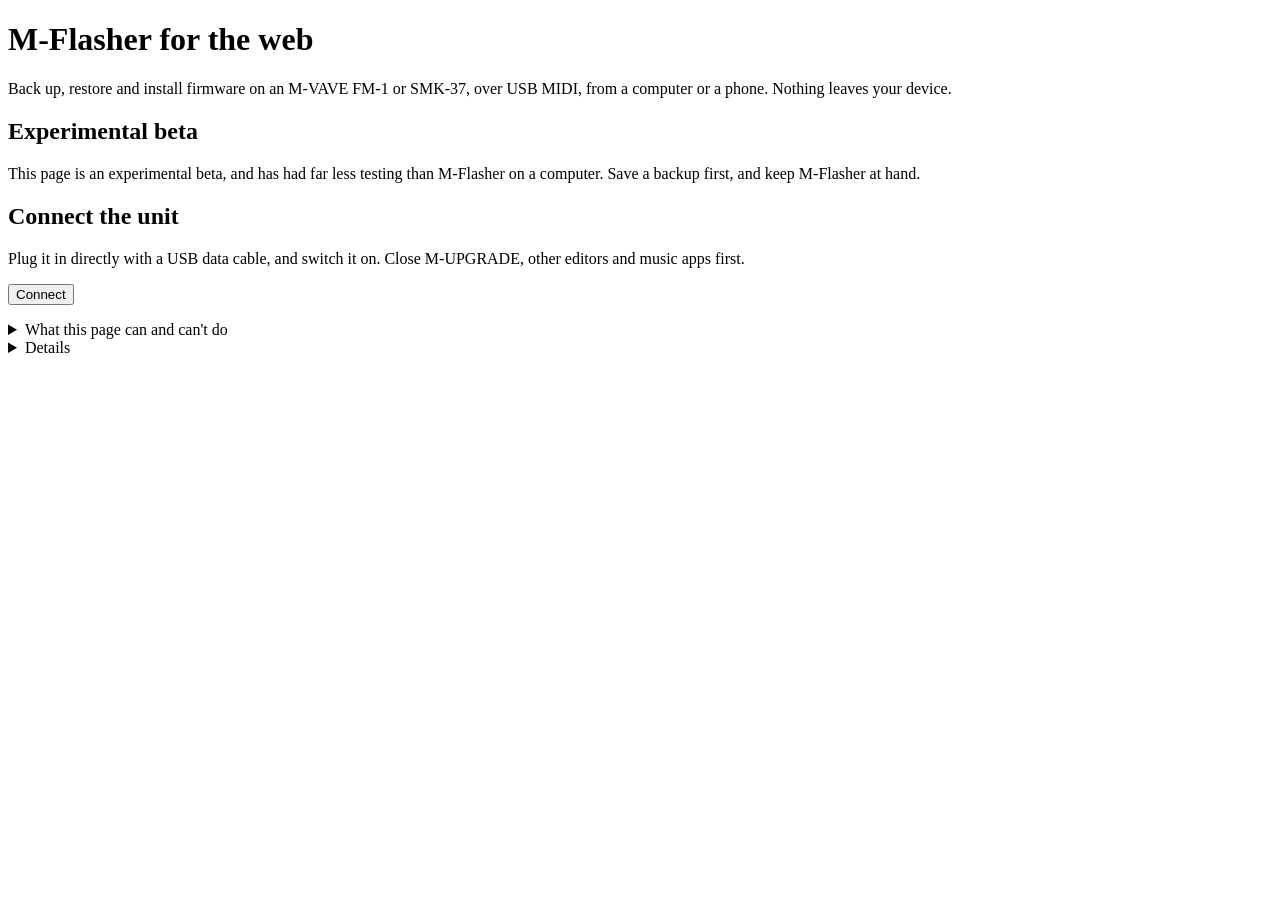
==== web/index.html @ 0cdb08af "Point maintainer and support references to M-Flasher + M-Flasher + is maintained by Wellington Saam." ====
<!doctype html>
<html lang="en">
<head>
<meta charset="utf-8">
<meta name="viewport" content="width=device-width, initial-scale=1">
<title>M-Flasher for the web</title>
<meta name="description" content="Back up, restore and install firmware on an M-VAVE FM-1 or SMK-37 from your browser, over USB MIDI.">
<link rel="icon" href="assets/icon-256.png">
<link rel="stylesheet" href="style.css">
</head>
<body>
<header>
  <h1>M-Flasher <span>for the web</span></h1>
  <p>Back up, restore and install firmware on an M-VAVE FM-1 or SMK-37, over USB MIDI, from a computer or a phone. Nothing leaves your device.</p>
</header>
<main>
  <section id="test-notice">
    <h2>Experimental beta</h2>
    <p>This page is an experimental beta, and has had far less testing than M-Flasher on a computer. Save a backup first, and keep M-Flasher at hand.</p>
  </section>
  <section id="unsupported" hidden>
    <h2>This browser can't reach MIDI devices</h2>
    <p>Use Chrome, Edge, Brave or Firefox on a computer or Android. On iOS, use an app with Web MIDI, such as MIDIWeb. Safari doesn't support it.</p>
  </section>

  <section id="connect">
    <h2>Connect the unit</h2>
    <p id="hint">Plug it in directly with a USB data cable, and switch it on. Close M-UPGRADE, other editors and music apps first.</p>
    <button id="connect-button" type="button">Connect</button>
    <label id="port-row" hidden>Port <select id="port-select"></select></label>
  </section>

  <section id="unit" hidden>
    <h2>This unit</h2>
    <dl id="unit-facts"></dl>
    <ul id="unit-notes"></ul>
  </section>

  <section id="actions" hidden>
    <h2>What to do</h2>
    <div id="action-list"></div>
    <input id="backup-file" type="file" accept=".bin" hidden>
    <input id="firmware-file" type="file" accept=".fwsc" hidden>
  </section>

  <section id="progress" hidden aria-live="polite">
    <h2 id="progress-title"></h2>
    <progress id="progress-bar" max="100" value="0"></progress>
    <p id="progress-text"></p>
    <p id="keep-open"><strong>Keep this tab in front, and don't unplug the unit.</strong></p>
  </section>

  <p id="status" role="status"></p>

  <details>
    <summary>What this page can and can't do</summary>
    <ul>
      <li><strong>On a unit running normal firmware:</strong> it starts a small helper program through the firmware's own update route. That writes a few KiB to the area firmware keeps for updates, then the unit runs the helper from RAM. When you finish, or after 5 minutes without this page asking anything, it goes back to its firmware.</li>
      <li><strong>With m-bootloader:</strong> hold PLAY (SEQ PLAY on the SMK-37) at power-on, choose MIDI MODE, and connect. That works with no firmware at all, and writes nothing until you ask.</li>
      <li><strong>Backups</strong> are the whole flash, byte for byte, in the same format as M-Flasher on a computer, and checked with a CRC the chip computes. Keep them safe.</li>
      <li><strong>Restoring</strong> covers firmware, settings and presets. The bootloader and key area are never written from here, nor the SMK-37's calibration and Bluetooth data.</li>
      <li><strong>You still need M-Flasher + on a computer</strong> for a unit that won't start and has no m-bootloader, for download mode, and to put the stock bootloader back. <a href="https://github.com/wellingtonsaam/m-flasher-plus/releases/latest">Get M-Flasher +</a>.</li>
    </ul>
  </details>

  <details id="log-box">
    <summary>Details</summary>
    <pre id="log"></pre>
  </details>
</main>

<dialog id="confirm">
  <form method="dialog">
    <h2 id="confirm-title"></h2>
    <pre id="confirm-text"></pre>
    <ul id="confirm-warnings"></ul>
    <label id="confirm-check-row"><input id="confirm-check" type="checkbox"> <span id="confirm-check-text"></span></label>
    <menu>
      <button id="confirm-cancel" value="cancel" type="submit">Cancel</button>
      <button id="confirm-ok" value="ok" type="submit" class="danger"></button>
    </menu>
  </form>
</dialog>
<script type="module" src="app.js"></script>
</body>
</html>
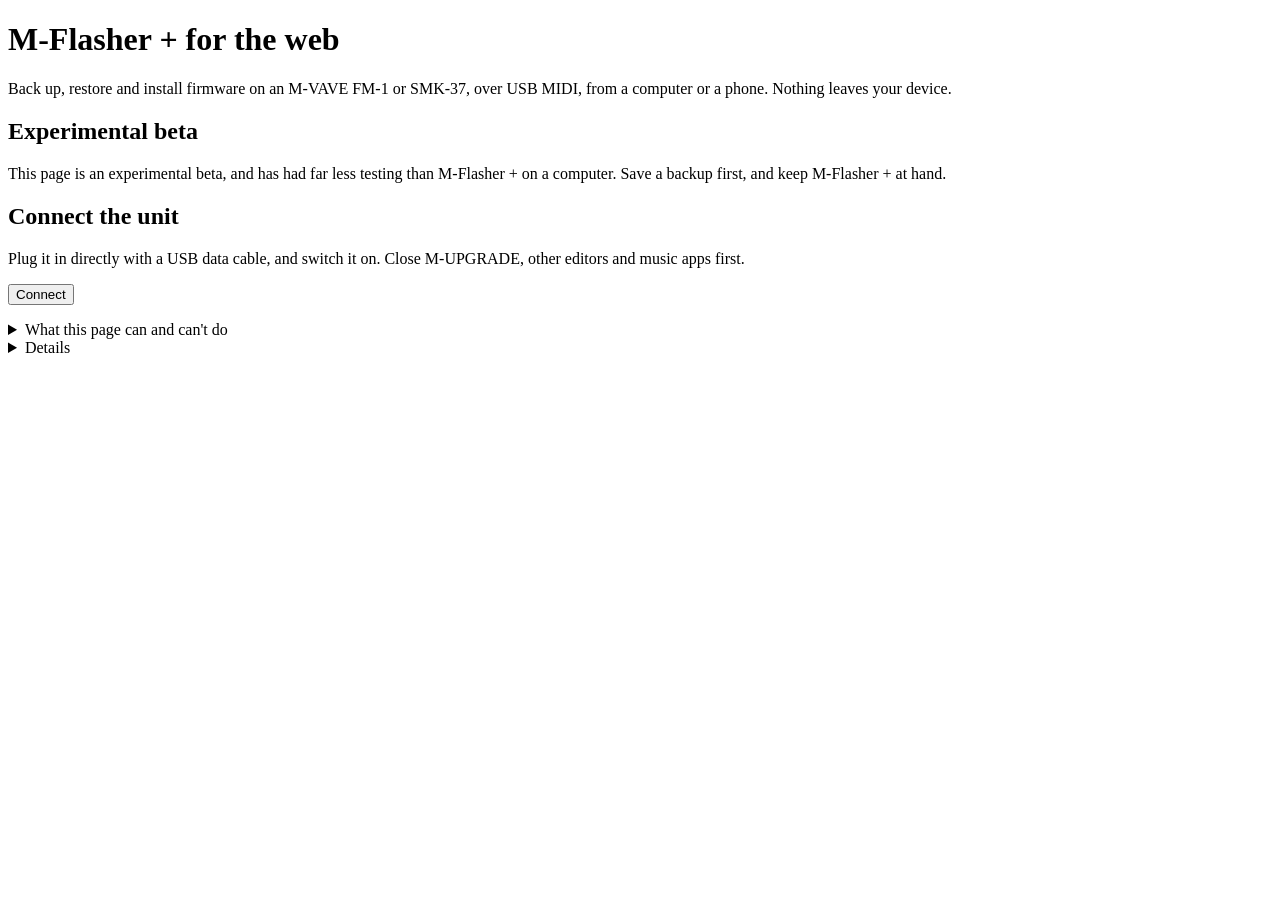
==== commit e58b4385: "Rename everything to M-Flasher + / m-flasher-plus Nothing in this repository is named after M-Flashe" ====
--- a/web/index.html
+++ b/web/index.html
@@ -3,20 +3,20 @@
 <head>
 <meta charset="utf-8">
 <meta name="viewport" content="width=device-width, initial-scale=1">
-<title>M-Flasher for the web</title>
+<title>M-Flasher + for the web</title>
 <meta name="description" content="Back up, restore and install firmware on an M-VAVE FM-1 or SMK-37 from your browser, over USB MIDI.">
 <link rel="icon" href="assets/icon-256.png">
 <link rel="stylesheet" href="style.css">
 </head>
 <body>
 <header>
-  <h1>M-Flasher <span>for the web</span></h1>
+  <h1>M-Flasher + <span>for the web</span></h1>
   <p>Back up, restore and install firmware on an M-VAVE FM-1 or SMK-37, over USB MIDI, from a computer or a phone. Nothing leaves your device.</p>
 </header>
 <main>
   <section id="test-notice">
     <h2>Experimental beta</h2>
-    <p>This page is an experimental beta, and has had far less testing than M-Flasher on a computer. Save a backup first, and keep M-Flasher at hand.</p>
+    <p>This page is an experimental beta, and has had far less testing than M-Flasher + on a computer. Save a backup first, and keep M-Flasher + at hand.</p>
   </section>
   <section id="unsupported" hidden>
     <h2>This browser can't reach MIDI devices</h2>
@@ -57,7 +57,7 @@
     <ul>
       <li><strong>On a unit running normal firmware:</strong> it starts a small helper program through the firmware's own update route. That writes a few KiB to the area firmware keeps for updates, then the unit runs the helper from RAM. When you finish, or after 5 minutes without this page asking anything, it goes back to its firmware.</li>
       <li><strong>With m-bootloader:</strong> hold PLAY (SEQ PLAY on the SMK-37) at power-on, choose MIDI MODE, and connect. That works with no firmware at all, and writes nothing until you ask.</li>
-      <li><strong>Backups</strong> are the whole flash, byte for byte, in the same format as M-Flasher on a computer, and checked with a CRC the chip computes. Keep them safe.</li>
+      <li><strong>Backups</strong> are the whole flash, byte for byte, in the same format as M-Flasher + on a computer, and checked with a CRC the chip computes. Keep them safe.</li>
       <li><strong>Restoring</strong> covers firmware, settings and presets. The bootloader and key area are never written from here, nor the SMK-37's calibration and Bluetooth data.</li>
       <li><strong>You still need M-Flasher + on a computer</strong> for a unit that won't start and has no m-bootloader, for download mode, and to put the stock bootloader back. <a href="https://github.com/wellingtonsaam/m-flasher-plus/releases/latest">Get M-Flasher +</a>.</li>
     </ul>
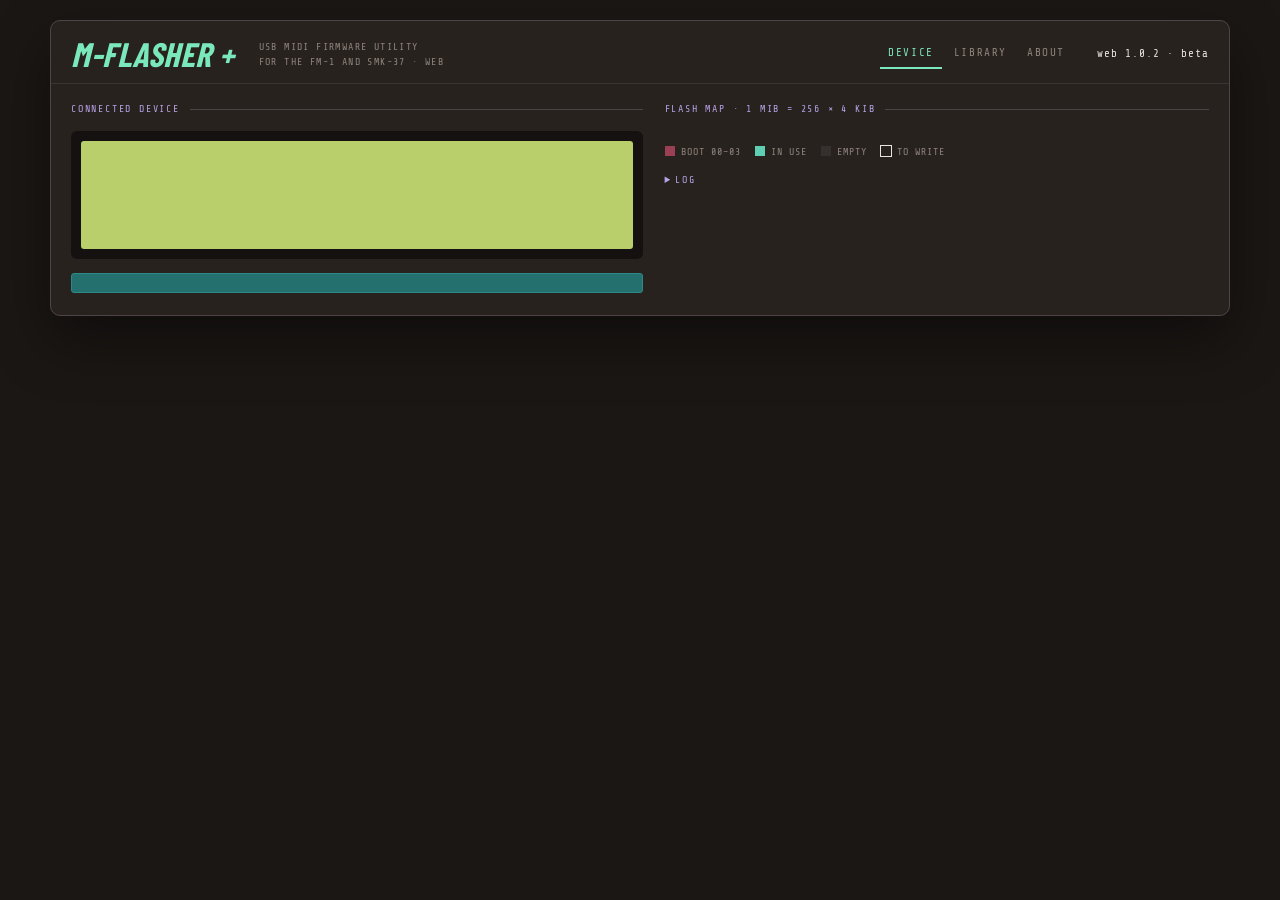
==== commit b3d3c552: "Web: the desktop's look, and a library fetched from each author's GitHub The page now looks like M-F" ====
--- a/web/index.html
+++ b/web/index.html
@@ -2,85 +2,118 @@
 <html lang="en">
 <head>
 <meta charset="utf-8">
-<meta name="viewport" content="width=device-width, initial-scale=1">
+<meta name="viewport" content="width=device-width, initial-scale=1, viewport-fit=cover">
 <title>M-Flasher + for the web</title>
-<meta name="description" content="Back up, restore and install firmware on an M-VAVE FM-1 or SMK-37 from your browser, over USB MIDI.">
+<meta name="description" content="Back up, restore and install firmware on an M-VAVE FM-1 or SMK-37 from your browser, over USB MIDI, with the community firmware library.">
 <link rel="icon" href="assets/icon-256.png">
 <link rel="stylesheet" href="style.css">
 </head>
 <body>
-<header>
-  <h1>M-Flasher + <span>for the web</span></h1>
-  <p>Back up, restore and install firmware on an M-VAVE FM-1 or SMK-37, over USB MIDI, from a computer or a phone. Nothing leaves your device.</p>
-</header>
-<main>
-  <section id="test-notice">
-    <h2>Experimental beta</h2>
-    <p>This page is an experimental beta, and has had far less testing than M-Flasher + on a computer. Save a backup first, and keep M-Flasher + at hand.</p>
-  </section>
-  <section id="unsupported" hidden>
-    <h2>This browser can't reach MIDI devices</h2>
-    <p>Use Chrome, Edge, Brave or Firefox on a computer or Android. On iOS, use an app with Web MIDI, such as MIDIWeb. Safari doesn't support it.</p>
-  </section>
+<div class="wrap">
+  <div class="app" id="app">
+    <div class="head">
+      <div class="brand">M-FLASHER +</div>
+      <small>USB MIDI firmware utility<br>for the FM-1 and SMK-37 · web</small>
+      <nav class="tabs" role="tablist">
+        <button role="tab" id="t-device" data-tab="device" aria-selected="true" aria-controls="tab-device">DEVICE</button>
+        <button role="tab" id="t-library" data-tab="library" aria-selected="false" aria-controls="tab-library">LIBRARY</button>
+        <button role="tab" id="t-about" data-tab="about" aria-selected="false" aria-controls="tab-about">ABOUT</button>
+      </nav>
+      <span class="ver">web 1.0.2 · beta</span>
+    </div>
 
-  <section id="connect">
-    <h2>Connect the unit</h2>
-    <p id="hint">Plug it in directly with a USB data cable, and switch it on. Close M-UPGRADE, other editors and music apps first.</p>
-    <button id="connect-button" type="button">Connect</button>
-    <label id="port-row" hidden>Port <select id="port-select"></select></label>
-  </section>
+    <div class="body">
+      <section id="tab-device" role="tabpanel" aria-labelledby="t-device">
+        <div class="cols">
+          <div class="col">
+            <div class="sec">Connected device</div>
+            <div class="lcdbox"><div class="lcd" id="lcd" aria-live="polite"></div></div>
+            <div class="notice bad" id="unsupported" hidden><div>This browser can't reach MIDI devices. Use Chrome, Edge, Brave or Firefox on a computer or Android. On iOS, an app with Web MIDI, such as MIDIWeb. Safari doesn't support it.</div></div>
+            <div class="notice" id="status" role="status" hidden><div id="status-text"></div></div>
+            <button class="key" id="connect-button" type="button"></button>
+            <label class="tick" id="port-row" hidden>Port <select id="port-select"></select></label>
+            <div class="col" id="action-list"></div>
+            <div class="col" id="info" hidden>
+              <div class="sec">Device info</div>
+              <dl class="rows" id="unit-facts"></dl>
+              <ul class="warnlist" id="unit-notes"></ul>
+            </div>
+          </div>
+          <div class="col">
+            <div class="col mapwrap">
+              <div class="sec">Flash map · 1 MiB = 256 × 4 KiB</div>
+              <div class="map" id="map"></div>
+              <div class="legend"><span><i class="c s-boot"></i>Boot 00–03</span><span><i class="c s-used"></i>In use</span><span><i class="c s-empty"></i>Empty</span><span><i class="c s-plan"></i>To write</span></div>
+            </div>
+            <div class="col" id="checks-box" hidden>
+              <div class="sec">Safety check <em id="needs"></em></div>
+              <div class="checks" id="checks"></div>
+            </div>
+            <details class="logbox"><summary>Log</summary><pre id="log"></pre></details>
+          </div>
+        </div>
+      </section>
 
-  <section id="unit" hidden>
-    <h2>This unit</h2>
-    <dl id="unit-facts"></dl>
-    <ul id="unit-notes"></ul>
-  </section>
+      <section id="tab-library" role="tabpanel" aria-labelledby="t-library" hidden>
+        <div class="col">
+          <div class="sec">Firmware library</div>
+          <div class="libtools">
+            <input class="search" id="q" type="search" placeholder="Search name, author, kind" aria-label="Search the library">
+            <label class="tick"><input type="checkbox" id="only" checked> This unit only</label>
+            <label class="tick"><input type="checkbox" id="betas" checked> Betas</label>
+            <span class="count" id="count"></span>
+          </div>
+          <div class="hidden-note" id="hidden-note" hidden></div>
+          <div class="list" id="list"><div class="empty">Loading the firmware list…</div></div>
+          <p class="note">INSTALL fetches the firmware from its author's GitHub, checks its SHA-256 against the list, and opens its review: nothing is written before WRITE. Nothing is kept: the next INSTALL fetches it again. <span id="attribution"></span></p>
+        </div>
+      </section>
 
-  <section id="actions" hidden>
-    <h2>What to do</h2>
-    <div id="action-list"></div>
-    <input id="backup-file" type="file" accept=".bin" hidden>
-    <input id="firmware-file" type="file" accept=".fwsc" hidden>
-  </section>
+      <section id="tab-about" role="tabpanel" aria-labelledby="t-about" hidden>
+        <div class="about">
+          <h3>M-Flasher + for the web</h3>
+          <p>Back up, restore and install firmware on an M-VAVE FM-1 or SMK-37 from a browser, over USB MIDI, with the community firmware library. An experimental beta: it has had far less testing than M-Flasher + on a computer. Save a backup first.</p>
+          <p><b>How it reaches the unit.</b> A browser can't use the chip's download mode, so this page works through MIDI: with m-bootloader, hold PLAY (SEQ PLAY on the SMK-37) at power-on and choose MIDI MODE; with normal firmware running, START THE TOOLS sends a small helper through the firmware's own update route, which runs from RAM and goes back to the firmware afterwards. The boot area, the key area, and the SMK-37's calibration and Bluetooth data are never written from here.</p>
+          <p><b>Where the firmware comes from.</b> The list of firmwares is The Firmware Hub's, used as an index. Each package is fetched from its author's GitHub: files in a repository directly, release files through this site, because GitHub doesn't let a page read them. Either way the SHA-256 the list gives is checked before anything is written.</p>
+          <p><b>What stays with you.</b> Backups go to your downloads. Nothing about you or your unit is sent anywhere.</p>
+          <p>You still need <a href="https://github.com/wellingtonsaam/m-flasher-plus/releases/latest" target="_blank" rel="noopener">M-Flasher + on a computer</a> for a unit that won't start and has no m-bootloader, and to put the stock bootloader back.</p>
+          <p>M-Flasher + is maintained by Wellington Saam: questions and bug reports go to <a href="https://github.com/wellingtonsaam/m-flasher-plus/issues" target="_blank" rel="noopener">its issues</a>. Based on <a href="https://github.com/jvitkauskas/m-flasher" target="_blank" rel="noopener">M-Flasher</a> by Julius Vitkauskas (MIT), who does not support this version. Bootloader and helper: <a href="https://github.com/jvitkauskas/m-bootloader" target="_blank" rel="noopener">m-bootloader</a> (MIT). Each firmware belongs to its author, under its own license.</p>
+          <p class="note">Unofficial: not affiliated with M-VAVE or JieLi. Every write is checked by the unit before anything is erased, but use it at your own risk.</p>
+        </div>
+      </section>
+    </div>
+  </div>
+</div>
 
-  <section id="progress" hidden aria-live="polite">
-    <h2 id="progress-title"></h2>
-    <progress id="progress-bar" max="100" value="0"></progress>
-    <p id="progress-text"></p>
-    <p id="keep-open"><strong>Keep this tab in front, and don't unplug the unit.</strong></p>
-  </section>
-
-  <p id="status" role="status"></p>
-
-  <details>
-    <summary>What this page can and can't do</summary>
-    <ul>
-      <li><strong>On a unit running normal firmware:</strong> it starts a small helper program through the firmware's own update route. That writes a few KiB to the area firmware keeps for updates, then the unit runs the helper from RAM. When you finish, or after 5 minutes without this page asking anything, it goes back to its firmware.</li>
-      <li><strong>With m-bootloader:</strong> hold PLAY (SEQ PLAY on the SMK-37) at power-on, choose MIDI MODE, and connect. That works with no firmware at all, and writes nothing until you ask.</li>
-      <li><strong>Backups</strong> are the whole flash, byte for byte, in the same format as M-Flasher + on a computer, and checked with a CRC the chip computes. Keep them safe.</li>
-      <li><strong>Restoring</strong> covers firmware, settings and presets. The bootloader and key area are never written from here, nor the SMK-37's calibration and Bluetooth data.</li>
-      <li><strong>You still need M-Flasher + on a computer</strong> for a unit that won't start and has no m-bootloader, for download mode, and to put the stock bootloader back. <a href="https://github.com/wellingtonsaam/m-flasher-plus/releases/latest">Get M-Flasher +</a>.</li>
-    </ul>
-  </details>
-
-  <details id="log-box">
-    <summary>Details</summary>
-    <pre id="log"></pre>
-  </details>
-</main>
-
-<dialog id="confirm">
+<dialog id="confirm" class="dlg">
   <form method="dialog">
-    <h2 id="confirm-title"></h2>
-    <pre id="confirm-text"></pre>
-    <ul id="confirm-warnings"></ul>
-    <label id="confirm-check-row"><input id="confirm-check" type="checkbox"> <span id="confirm-check-text"></span></label>
-    <menu>
-      <button id="confirm-cancel" value="cancel" type="submit">Cancel</button>
-      <button id="confirm-ok" value="ok" type="submit" class="danger"></button>
-    </menu>
+    <h3 id="confirm-title"></h3>
+    <p id="confirm-text"></p>
+    <ul class="warnlist" id="confirm-warnings"></ul>
+    <label class="tick" id="confirm-check-row"><input id="confirm-check" type="checkbox"> <span id="confirm-check-text"></span></label>
+    <div class="btns">
+      <button class="key small dark" id="confirm-cancel" value="cancel" type="submit">Cancel</button>
+      <button class="key small" id="confirm-ok" value="ok" type="submit"></button>
+    </div>
   </form>
 </dialog>
+
+<dialog id="fallback" class="dlg">
+  <form method="dialog">
+    <h3 id="fallback-title"></h3>
+    <p id="fallback-why"></p>
+    <p>Get it yourself from its author's GitHub, then choose the file here. Its SHA-256 is checked against the list before anything is written.</p>
+    <p class="lcdline" id="fallback-sha"></p>
+    <div class="btns">
+      <button class="key small dark" value="cancel" type="submit">Cancel</button>
+      <a class="key small dark" id="fallback-link" target="_blank" rel="noopener">1 · Open the author's release</a>
+      <button class="key small" value="choose" type="submit">2 · Choose the downloaded file</button>
+    </div>
+  </form>
+</dialog>
+
+<input id="backup-file" type="file" accept=".bin" hidden>
+<input id="firmware-file" type="file" accept=".fwsc" hidden>
 <script type="module" src="app.js"></script>
 </body>
 </html>
--- a/web/style.css
+++ b/web/style.css
@@ -0,0 +1,142 @@
+/* SPDX-License-Identifier: MIT */
+/* The look of M-Flasher + on the desktop: one dark window, the unit's LCD, teal keys, the flash map. */
+@font-face { font-family: "Barlow Condensed"; font-weight: 600; src: url("fonts/BarlowCondensed-SemiBold.ttf") format("truetype"); font-display: swap; }
+@font-face { font-family: "Barlow Condensed"; font-weight: 700; src: url("fonts/BarlowCondensed-Bold.ttf") format("truetype"); font-display: swap; }
+@font-face { font-family: "Share Tech Mono"; font-weight: 400; src: url("fonts/ShareTechMono-Regular.ttf") format("truetype"); font-display: swap; }
+:root {
+  color-scheme: dark;
+  --bg: #1b1715; --win: #28221f; --panel: #221d1a; --panel2: #2e2724; --line: #3c3433; --line2: #4e4448;
+  --ink: #e9e4dc; --dim: #8d837b; --lav: #b6a2e6; --mint: #7be8bb;
+  --key: #23706f; --keyline: #2f8888; --keyink: #d6efe8; --key2: #1f3c3a;
+  --lcd: #b9cf6b; --lcdink: #1d2611; --warn: #e8b04a; --bad: #ef7a66;
+  --boot: #9b3f55; --fw: #5fcfb4; --empty: #35302d;
+  --display: "Barlow Condensed", "Arial Narrow", sans-serif;
+  --mono: "Share Tech Mono", ui-monospace, "SF Mono", Menlo, monospace;
+}
+* { box-sizing: border-box; }
+[hidden] { display: none !important; }
+body { background: var(--bg); color: var(--ink); font-family: var(--mono); font-size: 13px; line-height: 1.45; margin: 0;
+  padding: 20px max(16px, env(safe-area-inset-right, 0px)) 40px max(16px, env(safe-area-inset-left, 0px)); }
+button, select, input { font: inherit; color: inherit; }
+button { cursor: pointer; }
+button:focus-visible, input:focus-visible, select:focus-visible, a:focus-visible, summary:focus-visible { outline: 2px solid var(--mint); outline-offset: 2px; }
+a { color: var(--lav); }
+.wrap { max-width: 1180px; margin: 0 auto; }
+
+/* the window */
+.app { background: var(--win); border: 1px solid var(--line2); border-radius: 10px; overflow: hidden; box-shadow: 0 24px 60px rgba(0,0,0,.45); }
+.head { display: flex; flex-wrap: wrap; align-items: center; gap: 10px 24px; padding: 16px 20px 12px; border-bottom: 1px solid var(--line); }
+.brand { font-family: var(--display); font-style: italic; font-weight: 700; font-size: 34px; color: var(--mint); line-height: 1; letter-spacing: .5px; }
+.brand + small { color: var(--dim); font-size: 10px; letter-spacing: 1.4px; line-height: 1.5; text-transform: uppercase; }
+.tabs { display: flex; gap: 4px; margin-left: auto; flex-wrap: wrap; }
+.tabs button { background: none; border: 0; border-bottom: 2px solid transparent; padding: 6px 8px; color: var(--dim); font-size: 11px; letter-spacing: 1.6px; }
+.tabs button[aria-selected="true"] { color: var(--mint); border-bottom-color: var(--mint); }
+.ver { color: var(--ink); font-size: 11px; letter-spacing: 1px; }
+.body { padding: 18px 20px 22px; }
+.cols { display: grid; grid-template-columns: minmax(0, 1.05fr) minmax(0, 1fr); gap: 22px; }
+.col { display: flex; flex-direction: column; gap: 14px; min-width: 0; }
+#action-list:empty { display: none; }
+.sec { font-size: 10px; letter-spacing: 1.8px; color: var(--lav); text-transform: uppercase; display: flex; align-items: center; gap: 10px; }
+.sec::after { content: ""; flex: 1; height: 1px; background: var(--line2); }
+.sec em { font-style: normal; color: var(--warn); letter-spacing: 1px; }
+
+/* the unit's LCD */
+.lcdbox { background: #141110; border-radius: 6px; padding: 10px; }
+.lcd { background: var(--lcd); color: var(--lcdink); border-radius: 3px; padding: 10px 12px; font-size: 13px; line-height: 1.55; letter-spacing: .6px; text-transform: uppercase; min-height: 108px; overflow-wrap: anywhere; }
+.lcd .big { font-size: 18px; }
+.lcd .rule { border-top: 2px solid var(--lcdink); margin: 4px 0; }
+.lcd .bar { height: 10px; border: 2px solid var(--lcdink); margin-top: 4px; position: relative; }
+.lcd .bar span { position: absolute; inset: 0 auto 0 0; background: var(--lcdink); }
+
+/* keys */
+.key { width: 100%; display: flex; align-items: center; gap: 10px; text-align: left; background: var(--key); border: 1px solid var(--keyline); color: var(--keyink);
+  border-radius: 3px; padding: 9px 12px; font-family: var(--display); font-weight: 600; font-size: 15px; letter-spacing: .8px; text-transform: uppercase; text-decoration: none; }
+.key svg { width: 16px; height: 16px; flex: none; }
+.key .dot { margin-left: auto; width: 6px; height: 6px; border-radius: 50%; background: var(--keyink); opacity: .7; }
+.key:disabled { background: var(--panel2); border-color: var(--line); color: var(--dim); cursor: default; }
+.key.small { width: auto; padding: 6px 12px; font-size: 13px; }
+.key.quiet { background: transparent; border-color: var(--line2); color: var(--ink); }
+.key.dark { background: #171312; border-color: var(--line2); color: var(--ink); }
+.action { display: flex; flex-direction: column; gap: 4px; }
+.note, .action p { font-size: 11.5px; color: var(--dim); margin: 0; }
+.tick { display: inline-flex; gap: 6px; align-items: center; font-size: 11.5px; color: var(--ink); }
+.tick input { accent-color: var(--mint); }
+select { background: #171312; border: 1px solid var(--line2); border-radius: 3px; padding: 4px 6px; }
+
+/* device info */
+.rows { display: grid; grid-template-columns: 120px minmax(0, 1fr); gap: 6px 12px; font-size: 12px; margin: 0; }
+.rows dt { color: var(--dim); font-size: 10px; letter-spacing: 1.6px; text-transform: uppercase; padding-top: 2px; }
+.rows dd { margin: 0; overflow-wrap: anywhere; }
+.warnlist { margin: 0; padding: 0; list-style: none; display: flex; flex-direction: column; gap: 6px; }
+.warnlist:empty { display: none; }
+.warnlist li { color: var(--warn); font-size: 11.5px; display: flex; gap: 8px; }
+.warnlist li::before { content: "!"; font-weight: 700; }
+
+/* flash map */
+.map { display: grid; grid-template-columns: 22px repeat(16, minmax(0, 1fr)); gap: 3px; font-size: 9px; color: var(--dim); }
+.map span { text-align: center; }
+.map .c { aspect-ratio: 1; border-radius: 1px; }
+.c { background: var(--empty); outline: 1px solid transparent; }
+.c.s-boot { background: var(--boot); } .c.s-used { background: var(--fw); } .c.s-empty { background: var(--empty); }
+.c.s-plan { outline-color: var(--ink); }
+.legend { display: flex; flex-wrap: wrap; gap: 6px 14px; font-size: 10px; letter-spacing: 1px; color: var(--dim); text-transform: uppercase; }
+.legend i { display: inline-block; width: 10px; height: 10px; margin-right: 6px; vertical-align: -1px; }
+.legend i.s-plan { background: transparent; }
+
+/* safety check */
+.checks { display: flex; flex-direction: column; gap: 8px; }
+.chk { display: grid; grid-template-columns: 16px minmax(0, 1fr); gap: 8px; font-size: 11.5px; }
+.chk b { font-weight: 400; color: var(--lav); font-size: 10px; letter-spacing: 1.4px; text-transform: uppercase; display: block; }
+.chk .ok { color: var(--mint); } .chk .att { color: var(--warn); }
+.logbox summary { cursor: pointer; font-size: 10px; letter-spacing: 1.8px; color: var(--lav); text-transform: uppercase; }
+#log { max-height: 16rem; margin: 8px 0 0; overflow: auto; color: var(--dim); font: 11px/1.5 var(--mono); white-space: pre-wrap; }
+
+/* notices */
+.notice { border: 1px solid var(--line2); border-radius: 3px; padding: 10px 12px; background: var(--panel2); font-size: 12px; }
+.notice.bad { border-color: var(--bad); color: var(--bad); }
+.notice.good { border-color: var(--keyline); color: var(--mint); }
+
+/* library */
+.libtools { display: flex; flex-wrap: wrap; gap: 10px 14px; align-items: center; }
+.search { flex: 1 1 220px; min-width: 0; background: #171312; border: 1px solid var(--line2); color: var(--ink); border-radius: 3px; padding: 7px 10px; }
+.count { margin-left: auto; color: var(--dim); font-size: 11px; }
+.hidden-note { color: var(--warn); font-size: 10.5px; letter-spacing: 1.2px; text-transform: uppercase; text-align: right; }
+.list { display: flex; flex-direction: column; gap: 6px; }
+.fw { display: grid; grid-template-columns: 22px minmax(0, 1fr) auto; gap: 4px 10px; align-items: center; background: var(--panel); border: 1px solid var(--line); border-radius: 3px; padding: 8px 10px; }
+.fw .star { background: none; border: 0; color: var(--dim); font-size: 15px; padding: 0; line-height: 1; }
+.fw .star[aria-pressed="true"] { color: var(--warn); }
+.fw h4 { margin: 0; font-weight: 400; font-size: 13px; text-transform: uppercase; letter-spacing: .4px; }
+.fw h4 small { color: var(--dim); font-size: 11px; margin-left: 4px; text-transform: none; }
+.fw p { margin: 0; color: var(--dim); font-size: 11px; }
+.fw p .old { color: var(--warn); } .fw p a { color: var(--dim); }
+.fw .acts { display: flex; gap: 6px; align-items: center; }
+.fw .acts .key { width: auto; padding: 5px 12px; font-size: 13px; }
+.fw .prog { width: 86px; height: 6px; background: var(--empty); border-radius: 3px; overflow: hidden; }
+.fw .prog span { display: block; height: 100%; background: var(--mint); width: 0; }
+.empty { color: var(--dim); border: 1px dashed var(--line2); border-radius: 3px; padding: 18px; text-align: center; }
+
+/* about */
+.about { max-width: 70ch; display: flex; flex-direction: column; gap: 10px; font-size: 12.5px; }
+.about h3 { font-family: var(--display); font-weight: 700; font-size: 22px; margin: 0; color: var(--mint); }
+.about p { margin: 0; }
+.about b { font-weight: 400; color: var(--lav); }
+
+/* dialogs */
+.dlg { width: min(640px, calc(100vw - 32px)); background: var(--panel2); color: var(--ink); border: 1px solid var(--line2); border-radius: 4px; padding: 20px 22px; box-shadow: 0 20px 50px rgba(0,0,0,.5); }
+.dlg::backdrop { background: rgba(15,12,11,.72); }
+.dlg form { display: flex; flex-direction: column; gap: 12px; }
+.dlg h3 { margin: 0; font-weight: 400; font-size: 13px; letter-spacing: 1.2px; text-transform: uppercase; color: var(--lav); text-wrap: balance; }
+.dlg p { margin: 0; font-size: 12px; white-space: pre-wrap; }
+.dlg .lcdline { background: var(--lcd); color: var(--lcdink); padding: 6px 10px; border-radius: 2px; font-size: 11px; letter-spacing: .4px; overflow-wrap: anywhere; white-space: normal; }
+.dlg .btns { display: flex; flex-wrap: wrap; gap: 8px; justify-content: flex-end; margin-top: 4px; }
+
+@media (max-width: 760px) {
+  .cols { grid-template-columns: minmax(0, 1fr); }
+  .tabs { margin-left: 0; width: 100%; justify-content: space-between; }
+  .brand { font-size: 26px; }
+  .body { padding: 14px; }
+  .rows { grid-template-columns: 96px minmax(0, 1fr); }
+  .fw { grid-template-columns: 22px minmax(0, 1fr); }
+  .fw .acts { grid-column: 2; }
+}
+@media (prefers-reduced-motion: reduce) { * { transition: none !important; } }
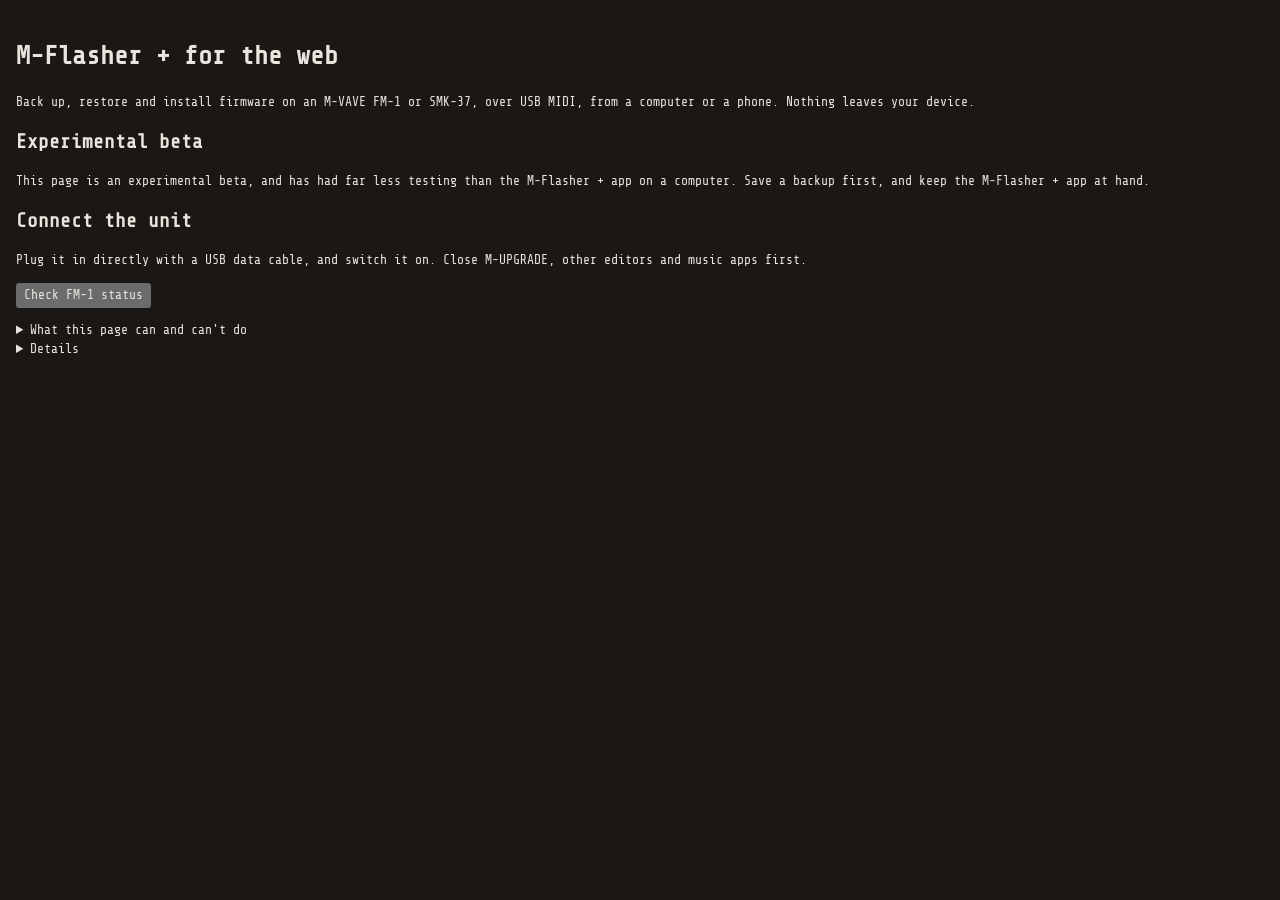
==== commit d2d9c486: "Web: M-Flasher + name, fork link, Check FM-1 status, MIDI Browser for Safari - The page, its notices" ====
--- a/web/index.html
+++ b/web/index.html
@@ -2,118 +2,85 @@
 <html lang="en">
 <head>
 <meta charset="utf-8">
-<meta name="viewport" content="width=device-width, initial-scale=1, viewport-fit=cover">
+<meta name="viewport" content="width=device-width, initial-scale=1">
 <title>M-Flasher + for the web</title>
-<meta name="description" content="Back up, restore and install firmware on an M-VAVE FM-1 or SMK-37 from your browser, over USB MIDI, with the community firmware library.">
+<meta name="description" content="Back up, restore and install firmware on an M-VAVE FM-1 or SMK-37 from your browser, over USB MIDI.">
 <link rel="icon" href="assets/icon-256.png">
 <link rel="stylesheet" href="style.css">
 </head>
 <body>
-<div class="wrap">
-  <div class="app" id="app">
-    <div class="head">
-      <div class="brand">M-FLASHER +</div>
-      <small>USB MIDI firmware utility<br>for the FM-1 and SMK-37 · web</small>
-      <nav class="tabs" role="tablist">
-        <button role="tab" id="t-device" data-tab="device" aria-selected="true" aria-controls="tab-device">DEVICE</button>
-        <button role="tab" id="t-library" data-tab="library" aria-selected="false" aria-controls="tab-library">LIBRARY</button>
-        <button role="tab" id="t-about" data-tab="about" aria-selected="false" aria-controls="tab-about">ABOUT</button>
-      </nav>
-      <span class="ver">web 1.0.2 · beta</span>
-    </div>
+<header>
+  <h1>M-Flasher + <span>for the web</span></h1>
+  <p>Back up, restore and install firmware on an M-VAVE FM-1 or SMK-37, over USB MIDI, from a computer or a phone. Nothing leaves your device.</p>
+</header>
+<main>
+  <section id="test-notice">
+    <h2>Experimental beta</h2>
+    <p>This page is an experimental beta, and has had far less testing than the M-Flasher + app on a computer. Save a backup first, and keep the M-Flasher + app at hand.</p>
+  </section>
+  <section id="unsupported" hidden>
+    <h2>This browser can't reach MIDI devices</h2>
+    <p>Safari doesn't support Web MIDI, so it can't reach the unit. Download the MIDI Browser app and open this page there: it installs m-bootloader and firmware without problems. On a computer or Android, Chrome, Edge, Brave and Firefox work too.</p>
+  </section>
 
-    <div class="body">
-      <section id="tab-device" role="tabpanel" aria-labelledby="t-device">
-        <div class="cols">
-          <div class="col">
-            <div class="sec">Connected device</div>
-            <div class="lcdbox"><div class="lcd" id="lcd" aria-live="polite"></div></div>
-            <div class="notice bad" id="unsupported" hidden><div>This browser can't reach MIDI devices. Use Chrome, Edge, Brave or Firefox on a computer or Android. On iOS, an app with Web MIDI, such as MIDIWeb. Safari doesn't support it.</div></div>
-            <div class="notice" id="status" role="status" hidden><div id="status-text"></div></div>
-            <button class="key" id="connect-button" type="button"></button>
-            <label class="tick" id="port-row" hidden>Port <select id="port-select"></select></label>
-            <div class="col" id="action-list"></div>
-            <div class="col" id="info" hidden>
-              <div class="sec">Device info</div>
-              <dl class="rows" id="unit-facts"></dl>
-              <ul class="warnlist" id="unit-notes"></ul>
-            </div>
-          </div>
-          <div class="col">
-            <div class="col mapwrap">
-              <div class="sec">Flash map · 1 MiB = 256 × 4 KiB</div>
-              <div class="map" id="map"></div>
-              <div class="legend"><span><i class="c s-boot"></i>Boot 00–03</span><span><i class="c s-used"></i>In use</span><span><i class="c s-empty"></i>Empty</span><span><i class="c s-plan"></i>To write</span></div>
-            </div>
-            <div class="col" id="checks-box" hidden>
-              <div class="sec">Safety check <em id="needs"></em></div>
-              <div class="checks" id="checks"></div>
-            </div>
-            <details class="logbox"><summary>Log</summary><pre id="log"></pre></details>
-          </div>
-        </div>
-      </section>
+  <section id="connect">
+    <h2>Connect the unit</h2>
+    <p id="hint">Plug it in directly with a USB data cable, and switch it on. Close M-UPGRADE, other editors and music apps first.</p>
+    <button id="connect-button" type="button">Check FM-1 status</button>
+    <label id="port-row" hidden>Port <select id="port-select"></select></label>
+  </section>
 
-      <section id="tab-library" role="tabpanel" aria-labelledby="t-library" hidden>
-        <div class="col">
-          <div class="sec">Firmware library</div>
-          <div class="libtools">
-            <input class="search" id="q" type="search" placeholder="Search name, author, kind" aria-label="Search the library">
-            <label class="tick"><input type="checkbox" id="only" checked> This unit only</label>
-            <label class="tick"><input type="checkbox" id="betas" checked> Betas</label>
-            <span class="count" id="count"></span>
-          </div>
-          <div class="hidden-note" id="hidden-note" hidden></div>
-          <div class="list" id="list"><div class="empty">Loading the firmware list…</div></div>
-          <p class="note">INSTALL fetches the firmware from its author's GitHub, checks its SHA-256 against the list, and opens its review: nothing is written before WRITE. Nothing is kept: the next INSTALL fetches it again. <span id="attribution"></span></p>
-        </div>
-      </section>
+  <section id="unit" hidden>
+    <h2>This unit</h2>
+    <dl id="unit-facts"></dl>
+    <ul id="unit-notes"></ul>
+  </section>
 
-      <section id="tab-about" role="tabpanel" aria-labelledby="t-about" hidden>
-        <div class="about">
-          <h3>M-Flasher + for the web</h3>
-          <p>Back up, restore and install firmware on an M-VAVE FM-1 or SMK-37 from a browser, over USB MIDI, with the community firmware library. An experimental beta: it has had far less testing than M-Flasher + on a computer. Save a backup first.</p>
-          <p><b>How it reaches the unit.</b> A browser can't use the chip's download mode, so this page works through MIDI: with m-bootloader, hold PLAY (SEQ PLAY on the SMK-37) at power-on and choose MIDI MODE; with normal firmware running, START THE TOOLS sends a small helper through the firmware's own update route, which runs from RAM and goes back to the firmware afterwards. The boot area, the key area, and the SMK-37's calibration and Bluetooth data are never written from here.</p>
-          <p><b>Where the firmware comes from.</b> The list of firmwares is The Firmware Hub's, used as an index. Each package is fetched from its author's GitHub: files in a repository directly, release files through this site, because GitHub doesn't let a page read them. Either way the SHA-256 the list gives is checked before anything is written.</p>
-          <p><b>What stays with you.</b> Backups go to your downloads. Nothing about you or your unit is sent anywhere.</p>
-          <p>You still need <a href="https://github.com/wellingtonsaam/m-flasher-plus/releases/latest" target="_blank" rel="noopener">M-Flasher + on a computer</a> for a unit that won't start and has no m-bootloader, and to put the stock bootloader back.</p>
-          <p>M-Flasher + is maintained by Wellington Saam: questions and bug reports go to <a href="https://github.com/wellingtonsaam/m-flasher-plus/issues" target="_blank" rel="noopener">its issues</a>. Based on <a href="https://github.com/jvitkauskas/m-flasher" target="_blank" rel="noopener">M-Flasher</a> by Julius Vitkauskas (MIT), who does not support this version. Bootloader and helper: <a href="https://github.com/jvitkauskas/m-bootloader" target="_blank" rel="noopener">m-bootloader</a> (MIT). Each firmware belongs to its author, under its own license.</p>
-          <p class="note">Unofficial: not affiliated with M-VAVE or JieLi. Every write is checked by the unit before anything is erased, but use it at your own risk.</p>
-        </div>
-      </section>
-    </div>
-  </div>
-</div>
+  <section id="actions" hidden>
+    <h2>What to do</h2>
+    <div id="action-list"></div>
+    <input id="backup-file" type="file" accept=".bin" hidden>
+    <input id="firmware-file" type="file" accept=".fwsc" hidden>
+  </section>
 
-<dialog id="confirm" class="dlg">
+  <section id="progress" hidden aria-live="polite">
+    <h2 id="progress-title"></h2>
+    <progress id="progress-bar" max="100" value="0"></progress>
+    <p id="progress-text"></p>
+    <p id="keep-open"><strong>Keep this tab in front, and don't unplug the unit.</strong></p>
+  </section>
+
+  <p id="status" role="status"></p>
+
+  <details>
+    <summary>What this page can and can't do</summary>
+    <ul>
+      <li><strong>On a unit running normal firmware:</strong> it starts a small helper program through the firmware's own update route. That writes a few KiB to the area firmware keeps for updates, then the unit runs the helper from RAM. When you finish, or after 5 minutes without this page asking anything, it goes back to its firmware.</li>
+      <li><strong>With m-bootloader:</strong> hold PLAY (SEQ PLAY on the SMK-37) at power-on, choose MIDI MODE, and press Check FM-1 status. That works with no firmware at all, and writes nothing until you ask.</li>
+      <li><strong>Backups</strong> are the whole flash, byte for byte, in the same format as the M-Flasher + app on a computer, and checked with a CRC the chip computes. Keep them safe.</li>
+      <li><strong>Restoring</strong> covers firmware, settings and presets. The bootloader and key area are never written from here, nor the SMK-37's calibration and Bluetooth data.</li>
+      <li><strong>You still need the M-Flasher + app on a computer</strong> for a unit that won't start and has no m-bootloader, for download mode, and to put the stock bootloader back. <a href="https://github.com/wellingtonsaam/m-flasher-plus">Get M-Flasher +</a>.</li>
+    </ul>
+  </details>
+
+  <details id="log-box">
+    <summary>Details</summary>
+    <pre id="log"></pre>
+  </details>
+</main>
+
+<dialog id="confirm">
   <form method="dialog">
-    <h3 id="confirm-title"></h3>
-    <p id="confirm-text"></p>
-    <ul class="warnlist" id="confirm-warnings"></ul>
-    <label class="tick" id="confirm-check-row"><input id="confirm-check" type="checkbox"> <span id="confirm-check-text"></span></label>
-    <div class="btns">
-      <button class="key small dark" id="confirm-cancel" value="cancel" type="submit">Cancel</button>
-      <button class="key small" id="confirm-ok" value="ok" type="submit"></button>
-    </div>
+    <h2 id="confirm-title"></h2>
+    <pre id="confirm-text"></pre>
+    <ul id="confirm-warnings"></ul>
+    <label id="confirm-check-row"><input id="confirm-check" type="checkbox"> <span id="confirm-check-text"></span></label>
+    <menu>
+      <button id="confirm-cancel" value="cancel" type="submit">Cancel</button>
+      <button id="confirm-ok" value="ok" type="submit" class="danger"></button>
+    </menu>
   </form>
 </dialog>
-
-<dialog id="fallback" class="dlg">
-  <form method="dialog">
-    <h3 id="fallback-title"></h3>
-    <p id="fallback-why"></p>
-    <p>Get it yourself from its author's GitHub, then choose the file here. Its SHA-256 is checked against the list before anything is written.</p>
-    <p class="lcdline" id="fallback-sha"></p>
-    <div class="btns">
-      <button class="key small dark" value="cancel" type="submit">Cancel</button>
-      <a class="key small dark" id="fallback-link" target="_blank" rel="noopener">1 · Open the author's release</a>
-      <button class="key small" value="choose" type="submit">2 · Choose the downloaded file</button>
-    </div>
-  </form>
-</dialog>
-
-<input id="backup-file" type="file" accept=".bin" hidden>
-<input id="firmware-file" type="file" accept=".fwsc" hidden>
 <script type="module" src="app.js"></script>
 </body>
 </html>
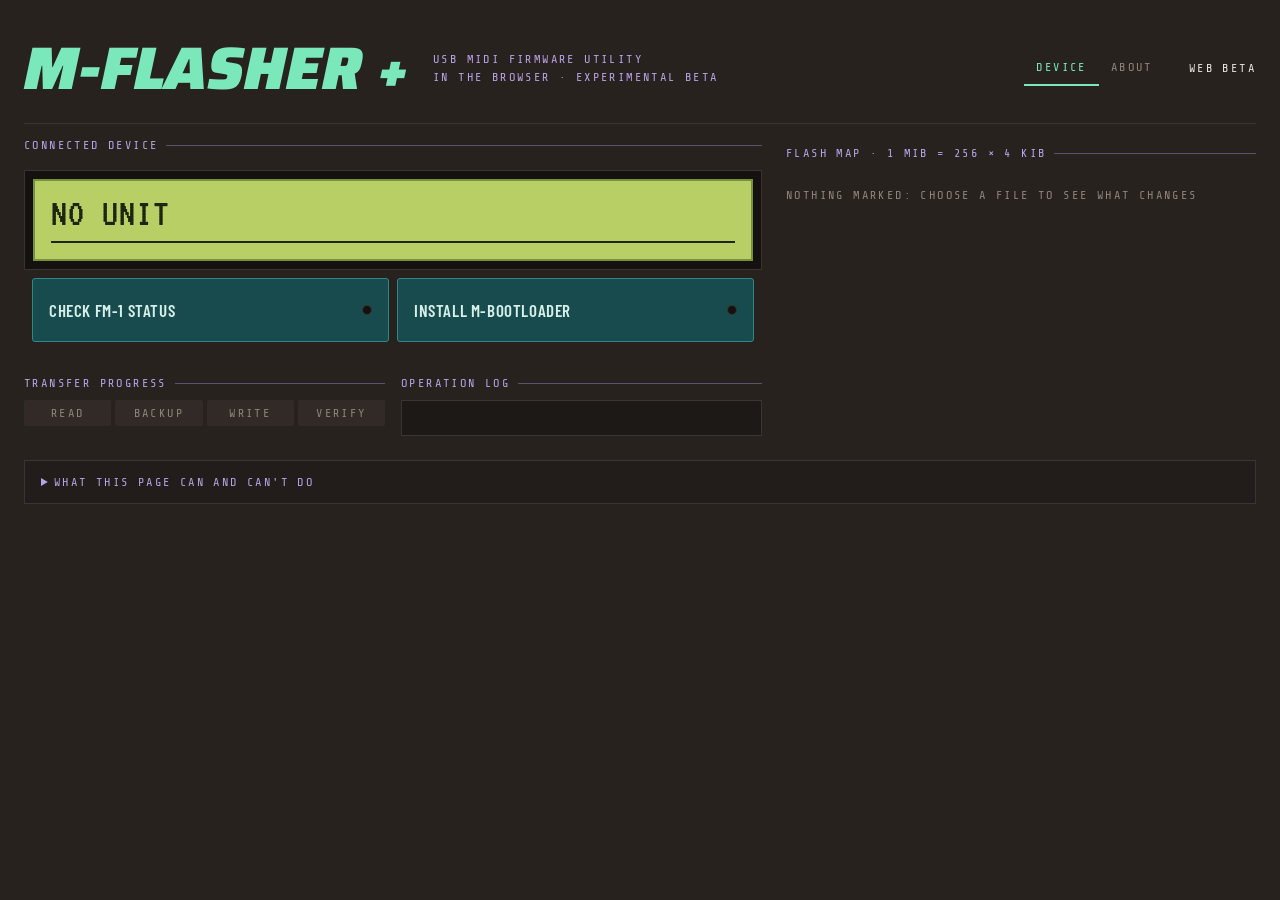
==== commit 18ccf048: "Web: the Device tab as designed (M-Flasher + web, 1280 and phone) The page is drawn like the Figma s" ====
--- a/web/index.html
+++ b/web/index.html
@@ -2,83 +2,141 @@
 <html lang="en">
 <head>
 <meta charset="utf-8">
-<meta name="viewport" content="width=device-width, initial-scale=1">
+<meta name="viewport" content="width=device-width, initial-scale=1, viewport-fit=cover">
 <title>M-Flasher + for the web</title>
 <meta name="description" content="Back up, restore and install firmware on an M-VAVE FM-1 or SMK-37 from your browser, over USB MIDI.">
+<meta name="theme-color" content="#28221f">
 <link rel="icon" href="assets/icon-256.png">
+<link rel="preconnect" href="https://fonts.googleapis.com">
+<link rel="preconnect" href="https://fonts.gstatic.com" crossorigin>
+<link rel="stylesheet" href="https://fonts.googleapis.com/css2?family=Barlow+Condensed:wght@600;700&family=IBM+Plex+Mono&family=Saira:ital,wght@1,900&family=Share+Tech+Mono&family=VT323&display=swap">
 <link rel="stylesheet" href="style.css">
 </head>
 <body>
-<header>
-  <h1>M-Flasher + <span>for the web</span></h1>
-  <p>Back up, restore and install firmware on an M-VAVE FM-1 or SMK-37, over USB MIDI, from a computer or a phone. Nothing leaves your device.</p>
+<header class="top">
+  <h1 class="wordmark">M-Flasher +</h1>
+  <p class="subtitle"><span>USB MIDI firmware utility</span><span>in the browser · experimental beta</span></p>
+  <p class="unit-line" id="unit-line"><span id="unit-line-text">No unit</span><i class="led" id="unit-led"></i></p>
+  <nav class="tabs" aria-label="Sections">
+    <button type="button" class="tab active" aria-current="page">Device</button>
+    <button type="button" class="tab" id="about-tab">About</button>
+  </nav>
+  <span class="version">web beta</span>
 </header>
-<main>
-  <section id="test-notice">
-    <h2>Experimental beta</h2>
-    <p>This page is an experimental beta, and has had far less testing than the M-Flasher + app on a computer. Save a backup first, and keep the M-Flasher + app at hand.</p>
-  </section>
-  <section id="unsupported" hidden>
-    <h2>This browser can't reach MIDI devices</h2>
-    <p>Safari doesn't support Web MIDI, so it can't reach the unit. Download the MIDI Browser app and open this page there: it installs m-bootloader and firmware without problems. On a computer or Android, Chrome, Edge, Brave and Firefox work too.</p>
-  </section>
 
-  <section id="connect">
-    <h2>Connect the unit</h2>
-    <p id="hint">Plug it in directly with a USB data cable, and switch it on. Close M-UPGRADE, other editors and music apps first.</p>
-    <button id="connect-button" type="button">Check FM-1 status</button>
-    <label id="port-row" hidden>Port <select id="port-select"></select></label>
-  </section>
+<main class="body">
+  <div class="col col-left">
+    <h2 class="section-label">Connected device</h2>
+    <div class="lcd" id="lcd" data-state="ready" aria-live="polite">
+      <div class="screen">
+        <p class="lcd-title" id="lcd-title">No unit</p>
+        <p class="lcd-line" id="lcd-status"></p>
+        <p class="lcd-line" id="lcd-detail"></p>
+        <div class="lcd-bar" id="lcd-bar" hidden><i id="lcd-bar-fill"></i></div>
+        <hr>
+        <p class="lcd-line" id="lcd-prompt"></p>
+      </div>
+    </div>
 
-  <section id="unit" hidden>
-    <h2>This unit</h2>
-    <dl id="unit-facts"></dl>
-    <ul id="unit-notes"></ul>
-  </section>
+    <div class="foot">
+      <button type="button" class="op" id="check-button" data-icon="bootloader"><span class="label">Check FM-1 status</span><i class="led"></i></button>
+      <button type="button" class="op" id="bootloader-button" data-icon="bootloader"><span class="label">Install m-bootloader</span><i class="led"></i></button>
+    </div>
+    <label class="port-row" id="port-row" hidden><span>Port</span> <select id="port-select"></select></label>
 
-  <section id="actions" hidden>
-    <h2>What to do</h2>
-    <div id="action-list"></div>
-    <input id="backup-file" type="file" accept=".bin" hidden>
-    <input id="firmware-file" type="file" accept=".fwsc" hidden>
-  </section>
+    <p class="notice" id="notice"><span class="notice-icon" data-icon="check-attention"></span><b id="notice-name"></b> <span id="notice-text"></span></p>
+    <p class="status" id="status" role="status"></p>
 
-  <section id="progress" hidden aria-live="polite">
-    <h2 id="progress-title"></h2>
-    <progress id="progress-bar" max="100" value="0"></progress>
-    <p id="progress-text"></p>
-    <p id="keep-open"><strong>Keep this tab in front, and don't unplug the unit.</strong></p>
-  </section>
+    <section class="block" id="device-info" hidden>
+      <h2 class="section-label">Device info</h2>
+      <dl class="info" id="info"></dl>
+    </section>
 
-  <p id="status" role="status"></p>
+    <section class="block" id="operations" hidden>
+      <h2 class="section-label">Operations</h2>
+      <div class="ops" id="ops">
+        <button type="button" class="op" id="op-backup" data-icon="backup"><span class="label">Save<br> backup</span><i class="led"></i></button>
+        <button type="button" class="op" id="op-restore" data-icon="restore"><span class="label">Restore<br> backup</span><i class="led"></i></button>
+        <button type="button" class="op" id="op-firmware" data-icon="firmware"><span class="label">Install<br> firmware</span><i class="led"></i></button>
+      </div>
+      <div class="more" id="more"></div>
+    </section>
 
-  <details>
-    <summary>What this page can and can't do</summary>
-    <ul>
-      <li><strong>On a unit running normal firmware:</strong> it starts a small helper program through the firmware's own update route. That writes a few KiB to the area firmware keeps for updates, then the unit runs the helper from RAM. When you finish, or after 5 minutes without this page asking anything, it goes back to its firmware.</li>
-      <li><strong>With m-bootloader:</strong> hold PLAY (SEQ PLAY on the SMK-37) at power-on, choose MIDI MODE, and press Check FM-1 status. That works with no firmware at all, and writes nothing until you ask.</li>
-      <li><strong>Backups</strong> are the whole flash, byte for byte, in the same format as the M-Flasher + app on a computer, and checked with a CRC the chip computes. Keep them safe.</li>
-      <li><strong>Restoring</strong> covers firmware, settings and presets. The bootloader and key area are never written from here, nor the SMK-37's calibration and Bluetooth data.</li>
-      <li><strong>You still need the M-Flasher + app on a computer</strong> for a unit that won't start and has no m-bootloader, for download mode, and to put the stock bootloader back. <a href="https://github.com/wellingtonsaam/m-flasher-plus">Get M-Flasher +</a>.</li>
-    </ul>
-  </details>
+    <section class="block" id="form" hidden>
+      <h2 class="section-label" id="form-label">Firmware file (.fwsc)</h2>
+      <div class="file-row">
+        <button type="button" class="btn" id="form-choose">Choose file</button>
+        <p class="field" id="form-field">No file chosen</p>
+      </div>
+      <button type="button" class="btn primary wide" id="form-go" disabled>Review</button>
+      <input id="backup-file" type="file" accept=".bin" hidden>
+      <input id="firmware-file" type="file" accept=".fwsc" hidden>
+    </section>
 
-  <details id="log-box">
-    <summary>Details</summary>
-    <pre id="log"></pre>
-  </details>
+    <div class="progress-log">
+      <section class="block">
+        <h2 class="section-label">Transfer progress</h2>
+        <ol class="steps" id="steps">
+          <li data-step="read">Read</li><li data-step="backup">Backup</li><li data-step="write">Write</li><li data-step="verify">Verify</li>
+        </ol>
+      </section>
+      <section class="block">
+        <h2 class="section-label">Operation log</h2>
+        <pre class="log" id="log"></pre>
+      </section>
+    </div>
+  </div>
+
+  <div class="col col-right">
+    <section class="block map-block" id="map-block">
+      <h2 class="section-label">Flash map · 1 MiB = 256 × 4 KiB</h2>
+      <div class="map" id="map" role="img" aria-label="Flash map"></div>
+      <ul class="legend" id="legend"></ul>
+      <p class="change-note" id="change-note">Nothing marked: choose a file to see what changes</p>
+    </section>
+
+    <section class="block" id="safety" hidden>
+      <div class="safety-head"><h2 class="section-label">Safety check</h2><span id="safety-count"></span></div>
+      <ul class="safety" id="safety-rows"></ul>
+    </section>
+  </div>
 </main>
 
-<dialog id="confirm">
+<details class="about-box">
+  <summary>What this page can and can't do</summary>
+  <ul>
+    <li><strong>On a unit running normal firmware:</strong> Check FM-1 status starts a small helper program through the firmware's own update route. That writes a few KiB to the area firmware keeps for updates, then the unit runs the helper from RAM. When you finish, or after 5 minutes without this page asking anything, it goes back to its firmware.</li>
+    <li><strong>With m-bootloader:</strong> hold PLAY (SEQ PLAY on the SMK-37) at power-on, choose MIDI MODE, and press Check FM-1 status. That works with no firmware at all, and writes nothing until you ask.</li>
+    <li><strong>Backups</strong> are the whole flash, byte for byte, in the same format as the M-Flasher + app on a computer, and checked with a CRC the chip computes. They go to your Downloads. Keep them safe.</li>
+    <li><strong>Restoring</strong> covers firmware, settings and presets. The bootloader and key area are never written from here, nor the SMK-37's calibration and Bluetooth data.</li>
+    <li><strong>You still need the M-Flasher + app on a computer</strong> for a unit that won't start and has no m-bootloader, for download mode, and to put the stock bootloader back. <a href="https://github.com/wellingtonsaam/m-flasher-plus">Get M-Flasher +</a>.</li>
+  </ul>
+</details>
+
+<nav class="bottom-nav" aria-label="Sections">
+  <button type="button" class="active" aria-current="page">Device</button>
+  <button type="button" id="about-tab-mobile">About</button>
+</nav>
+
+<dialog id="confirm" class="dialog">
   <form method="dialog">
-    <h2 id="confirm-title"></h2>
-    <pre id="confirm-text"></pre>
-    <ul id="confirm-warnings"></ul>
-    <label id="confirm-check-row"><input id="confirm-check" type="checkbox"> <span id="confirm-check-text"></span></label>
-    <menu>
-      <button id="confirm-cancel" value="cancel" type="submit">Cancel</button>
-      <button id="confirm-ok" value="ok" type="submit" class="danger"></button>
+    <h2 class="dialog-title" id="confirm-title"></h2>
+    <p class="dialog-lcd" id="confirm-plan" hidden></p>
+    <pre class="dialog-body" id="confirm-text"></pre>
+    <ul class="dialog-warnings" id="confirm-warnings"></ul>
+    <label class="dialog-check" id="confirm-check-row"><input id="confirm-check" type="checkbox"> <span id="confirm-check-text"></span></label>
+    <menu class="keys">
+      <button class="btn" id="confirm-cancel" value="cancel" type="submit">Cancel</button>
+      <button class="btn primary" id="confirm-ok" value="ok" type="submit"></button>
     </menu>
+  </form>
+</dialog>
+
+<dialog id="message" class="dialog">
+  <form method="dialog">
+    <h2 class="dialog-title" id="message-title"></h2>
+    <pre class="dialog-body" id="message-text"></pre>
+    <menu class="keys"><button class="btn" value="ok" type="submit" id="message-ok">Close</button></menu>
   </form>
 </dialog>
 <script type="module" src="app.js"></script>
--- a/web/style.css
+++ b/web/style.css
@@ -1,142 +1,198 @@
 /* SPDX-License-Identifier: MIT */
-/* The look of M-Flasher + on the desktop: one dark window, the unit's LCD, teal keys, the flash map. */
-@font-face { font-family: "Barlow Condensed"; font-weight: 600; src: url("fonts/BarlowCondensed-SemiBold.ttf") format("truetype"); font-display: swap; }
-@font-face { font-family: "Barlow Condensed"; font-weight: 700; src: url("fonts/BarlowCondensed-Bold.ttf") format("truetype"); font-display: swap; }
-@font-face { font-family: "Share Tech Mono"; font-weight: 400; src: url("fonts/ShareTechMono-Regular.ttf") format("truetype"); font-display: swap; }
+/* Tokens: the Figma variables of "M-Flasher Plus Library" (Color/…, Spacing/…), same names. */
 :root {
   color-scheme: dark;
-  --bg: #1b1715; --win: #28221f; --panel: #221d1a; --panel2: #2e2724; --line: #3c3433; --line2: #4e4448;
-  --ink: #e9e4dc; --dim: #8d837b; --lav: #b6a2e6; --mint: #7be8bb;
-  --key: #23706f; --keyline: #2f8888; --keyink: #d6efe8; --key2: #1f3c3a;
-  --lcd: #b9cf6b; --lcdink: #1d2611; --warn: #e8b04a; --bad: #ef7a66;
-  --boot: #9b3f55; --fw: #5fcfb4; --empty: #35302d;
-  --display: "Barlow Condensed", "Arial Narrow", sans-serif;
-  --mono: "Share Tech Mono", ui-monospace, "SF Mono", Menlo, monospace;
+  --bg-app: #28221f; --bg-panel: #221d1a; --bg-raised: #312a26; --bg-field: #1d1917; --bg-bezel: #141110;
+  --line-divider: #3c3433; --line-field: #5a5060; --line-lavender: #5d5172; --line-bezel: #3a322d;
+  --text-ink: #e9e4dc; --text-dim: #8d837b; --text-muted: #5c534d; --text-lavender: #b6a2e6; --text-lavender-dim: #8f80b6; --text-link: #a9d8e6;
+  --accent-mint: #7be8bb; --accent-now: #ff4a2a; --accent-warn: #f2b44c; --accent-bad: #ff6a5a;
+  --key-top: #23706f; --key-bottom: #174b4d; --key-line: #2f8888; --key-ink: #d6efe8;
+  --lcd-screen: #b8cf66; --lcd-ink: #1d2710; --lcd-frame: #77913a;
+  --region-boot: #a2405a; --region-firmware: #5ed4bf; --region-settings: #dcc395; --region-pairings: #6f97cf;
+  --region-calibration: #8f80b6; --region-sounds: #c6717a; --region-presets: #bd6e2a; --region-sequences: #9e85c5;
+  --region-mac: #8f8b86; --region-free: #3a3532;
+  --sp-xs: 4px; --sp-sm: 6px; --sp-md: 8px; --sp-lg: 12px; --sp-xl: 16px; --sp-2xl: 20px; --sp-3xl: 24px; --sp-4xl: 32px;
+  --r-sm: 2px; --r-md: 3px; --r-lg: 6px;
+  --f-tech: "Share Tech Mono", ui-monospace, monospace;
+  --f-mono: "IBM Plex Mono", ui-monospace, monospace;
+  --f-key: "Barlow Condensed", "Arial Narrow", sans-serif;
+  --f-lcd: "VT323", ui-monospace, monospace;
+  --f-wordmark: "Saira", "Arial Black", sans-serif;
 }
 * { box-sizing: border-box; }
+html { background: var(--bg-app); }
+body { margin: 0 auto; max-width: 1280px; padding: var(--sp-3xl); background: var(--bg-app); color: var(--text-ink); font: 14px/20px var(--f-tech); }
 [hidden] { display: none !important; }
-body { background: var(--bg); color: var(--ink); font-family: var(--mono); font-size: 13px; line-height: 1.45; margin: 0;
-  padding: 20px max(16px, env(safe-area-inset-right, 0px)) 40px max(16px, env(safe-area-inset-left, 0px)); }
-button, select, input { font: inherit; color: inherit; }
-button { cursor: pointer; }
-button:focus-visible, input:focus-visible, select:focus-visible, a:focus-visible, summary:focus-visible { outline: 2px solid var(--mint); outline-offset: 2px; }
-a { color: var(--lav); }
-.wrap { max-width: 1180px; margin: 0 auto; }
+p, h1, h2, ul, ol, dl, dd, pre { margin: 0; }
+a { color: var(--text-link); }
+button { font: inherit; color: inherit; }
+:focus-visible { outline: 2px solid var(--accent-mint); outline-offset: 2px; }
 
-/* the window */
-.app { background: var(--win); border: 1px solid var(--line2); border-radius: 10px; overflow: hidden; box-shadow: 0 24px 60px rgba(0,0,0,.45); }
-.head { display: flex; flex-wrap: wrap; align-items: center; gap: 10px 24px; padding: 16px 20px 12px; border-bottom: 1px solid var(--line); }
-.brand { font-family: var(--display); font-style: italic; font-weight: 700; font-size: 34px; color: var(--mint); line-height: 1; letter-spacing: .5px; }
-.brand + small { color: var(--dim); font-size: 10px; letter-spacing: 1.4px; line-height: 1.5; text-transform: uppercase; }
-.tabs { display: flex; gap: 4px; margin-left: auto; flex-wrap: wrap; }
-.tabs button { background: none; border: 0; border-bottom: 2px solid transparent; padding: 6px 8px; color: var(--dim); font-size: 11px; letter-spacing: 1.6px; }
-.tabs button[aria-selected="true"] { color: var(--mint); border-bottom-color: var(--mint); }
-.ver { color: var(--ink); font-size: 11px; letter-spacing: 1px; }
-.body { padding: 18px 20px 22px; }
-.cols { display: grid; grid-template-columns: minmax(0, 1.05fr) minmax(0, 1fr); gap: 22px; }
-.col { display: flex; flex-direction: column; gap: 14px; min-width: 0; }
-#action-list:empty { display: none; }
-.sec { font-size: 10px; letter-spacing: 1.8px; color: var(--lav); text-transform: uppercase; display: flex; align-items: center; gap: 10px; }
-.sec::after { content: ""; flex: 1; height: 1px; background: var(--line2); }
-.sec em { font-style: normal; color: var(--warn); letter-spacing: 1px; }
+/* Label/Section */
+.section-label, .tab, .version, .subtitle, .info dt, .steps li, .safety-head span, .legend li, .change-note, .unit-line {
+  font: 12px/18px var(--f-tech); letter-spacing: 2.4px; text-transform: uppercase;
+}
+.section-label { display: flex; align-items: center; gap: var(--sp-md); color: var(--text-lavender); font-weight: 400; margin-bottom: var(--sp-md); }
+.section-label::after { content: ""; flex: 1; height: 1px; background: var(--line-lavender); }
 
-/* the unit's LCD */
-.lcdbox { background: #141110; border-radius: 6px; padding: 10px; }
-.lcd { background: var(--lcd); color: var(--lcdink); border-radius: 3px; padding: 10px 12px; font-size: 13px; line-height: 1.55; letter-spacing: .6px; text-transform: uppercase; min-height: 108px; overflow-wrap: anywhere; }
-.lcd .big { font-size: 18px; }
-.lcd .rule { border-top: 2px solid var(--lcdink); margin: 4px 0; }
-.lcd .bar { height: 10px; border: 2px solid var(--lcdink); margin-top: 4px; position: relative; }
-.lcd .bar span { position: absolute; inset: 0 auto 0 0; background: var(--lcdink); }
+/* Header */
+.top { display: flex; align-items: center; gap: var(--sp-3xl); min-height: 100px; padding-bottom: var(--sp-lg); border-bottom: 1px solid var(--line-divider); margin-bottom: var(--sp-lg); }
+.wordmark { font: italic 900 60px/64px var(--f-wordmark); text-transform: uppercase; color: var(--accent-mint); white-space: nowrap; }
+.subtitle { display: flex; flex-direction: column; color: var(--text-lavender); }
+.unit-line { display: none; }
+.tabs { display: flex; margin-left: auto; }
+.tab { background: none; border: 0; border-bottom: 2px solid transparent; padding: var(--sp-md) var(--sp-lg); color: var(--text-dim); cursor: pointer; }
+.tab.active { color: var(--accent-mint); border-bottom-color: var(--accent-mint); }
+.version { color: var(--text-ink); }
+.bottom-nav { display: none; }
 
-/* keys */
-.key { width: 100%; display: flex; align-items: center; gap: 10px; text-align: left; background: var(--key); border: 1px solid var(--keyline); color: var(--keyink);
-  border-radius: 3px; padding: 9px 12px; font-family: var(--display); font-weight: 600; font-size: 15px; letter-spacing: .8px; text-transform: uppercase; text-decoration: none; }
-.key svg { width: 16px; height: 16px; flex: none; }
-.key .dot { margin-left: auto; width: 6px; height: 6px; border-radius: 50%; background: var(--keyink); opacity: .7; }
-.key:disabled { background: var(--panel2); border-color: var(--line); color: var(--dim); cursor: default; }
-.key.small { width: auto; padding: 6px 12px; font-size: 13px; }
-.key.quiet { background: transparent; border-color: var(--line2); color: var(--ink); }
-.key.dark { background: #171312; border-color: var(--line2); color: var(--ink); }
-.action { display: flex; flex-direction: column; gap: 4px; }
-.note, .action p { font-size: 11.5px; color: var(--dim); margin: 0; }
-.tick { display: inline-flex; gap: 6px; align-items: center; font-size: 11.5px; color: var(--ink); }
-.tick input { accent-color: var(--mint); }
-select { background: #171312; border: 1px solid var(--line2); border-radius: 3px; padding: 4px 6px; }
+/* Body: two columns at desktop width */
+.body { display: grid; grid-template-columns: minmax(0, 738fr) minmax(0, 470fr); gap: var(--sp-3xl); align-items: start; }
+.col { display: flex; flex-direction: column; gap: var(--sp-md); min-width: 0; }
+.block { margin-top: var(--sp-md); }
 
-/* device info */
-.rows { display: grid; grid-template-columns: 120px minmax(0, 1fr); gap: 6px 12px; font-size: 12px; margin: 0; }
-.rows dt { color: var(--dim); font-size: 10px; letter-spacing: 1.6px; text-transform: uppercase; padding-top: 2px; }
-.rows dd { margin: 0; overflow-wrap: anywhere; }
-.warnlist { margin: 0; padding: 0; list-style: none; display: flex; flex-direction: column; gap: 6px; }
-.warnlist:empty { display: none; }
-.warnlist li { color: var(--warn); font-size: 11.5px; display: flex; gap: 8px; }
-.warnlist li::before { content: "!"; font-weight: 700; }
+/* LCD Display */
+.lcd { padding: var(--sp-md); background: var(--bg-bezel); border: 1px solid var(--line-bezel); }
+.screen { display: flex; flex-direction: column; gap: var(--sp-xs); padding: var(--sp-lg) var(--sp-xl); background: var(--lcd-screen); border: 2px solid var(--lcd-frame); color: var(--lcd-ink); }
+.lcd[data-state="alert"] .screen { color: var(--accent-now); }
+.lcd-title { font: 40px/40px var(--f-lcd); letter-spacing: 1px; text-transform: uppercase; }
+.lcd-line { font: 24px/26px var(--f-lcd); letter-spacing: 1px; text-transform: uppercase; overflow-wrap: anywhere; }
+.lcd-line:empty { display: none; }
+.screen hr { width: 100%; height: 2px; margin: var(--sp-xs) 0; border: 0; background: currentColor; }
+.lcd-bar { height: 20px; padding: 3px; border: 2px solid currentColor; }
+.lcd-bar i { display: block; height: 100%; width: 0; background: currentColor; transition: width 0.2s; }
 
-/* flash map */
-.map { display: grid; grid-template-columns: 22px repeat(16, minmax(0, 1fr)); gap: 3px; font-size: 9px; color: var(--dim); }
-.map span { text-align: center; }
-.map .c { aspect-ratio: 1; border-radius: 1px; }
-.c { background: var(--empty); outline: 1px solid transparent; }
-.c.s-boot { background: var(--boot); } .c.s-used { background: var(--fw); } .c.s-empty { background: var(--empty); }
-.c.s-plan { outline-color: var(--ink); }
-.legend { display: flex; flex-wrap: wrap; gap: 6px 14px; font-size: 10px; letter-spacing: 1px; color: var(--dim); text-transform: uppercase; }
-.legend i { display: inline-block; width: 10px; height: 10px; margin-right: 6px; vertical-align: -1px; }
-.legend i.s-plan { background: transparent; }
+/* Op Button */
+.foot, .ops { display: grid; grid-template-columns: repeat(auto-fit, minmax(0, 1fr)); gap: var(--sp-md); }
+.foot { padding: 0 var(--sp-md); }
+.op {
+  display: flex; align-items: center; gap: var(--sp-lg); min-height: 64px; padding: var(--sp-lg) var(--sp-xl); text-align: left;
+  background: var(--key-bottom); border: 1px solid var(--key-line); border-radius: var(--r-md); color: var(--key-ink); cursor: pointer;
+  font: 600 17px/20px var(--f-key); letter-spacing: 0.6px; text-transform: uppercase;
+}
+.op .icon svg { display: block; width: 24px; height: 24px; }
+.op .label { flex: 1; }
+.op .led, .unit-line .led { width: 10px; height: 10px; border-radius: 50%; background: var(--bg-bezel); border: 1px solid var(--line-bezel); flex: none; }
+.op[data-state="selected"] { background: var(--key-top); border: 2px solid var(--accent-mint); }
+.op[data-state="selected"] .led, .unit-line.on .led { background: var(--accent-mint); }
+.op:disabled { opacity: 0.45; cursor: not-allowed; }
+.op:not(:disabled):hover { background: var(--key-top); }
 
-/* safety check */
-.checks { display: flex; flex-direction: column; gap: 8px; }
-.chk { display: grid; grid-template-columns: 16px minmax(0, 1fr); gap: 8px; font-size: 11.5px; }
-.chk b { font-weight: 400; color: var(--lav); font-size: 10px; letter-spacing: 1.4px; text-transform: uppercase; display: block; }
-.chk .ok { color: var(--mint); } .chk .att { color: var(--warn); }
-.logbox summary { cursor: pointer; font-size: 10px; letter-spacing: 1.8px; color: var(--lav); text-transform: uppercase; }
-#log { max-height: 16rem; margin: 8px 0 0; overflow: auto; color: var(--dim); font: 11px/1.5 var(--mono); white-space: pre-wrap; }
+/* Notice (Safety Row style), status */
+.notice { display: flex; align-items: flex-start; gap: var(--sp-sm); padding: var(--sp-xs) var(--sp-md); font: 12px/18px var(--f-mono); }
+.notice b { font: 12px/18px var(--f-tech); letter-spacing: 2.4px; text-transform: uppercase; color: var(--text-lavender); white-space: nowrap; font-weight: 400; }
+.notice-icon svg, .safety .mark svg { display: block; width: 18px; height: 18px; }
+.status { padding: 0 var(--sp-md); font: 12px/18px var(--f-mono); }
+.status:empty { display: none; }
+.status.error { color: var(--accent-bad); }
+.status.done { color: var(--accent-mint); }
+.port-row { display: flex; gap: var(--sp-md); align-items: center; padding: 0 var(--sp-md); color: var(--text-dim); }
+select { min-height: 32px; color: var(--text-ink); background: var(--bg-field); border: 1px solid var(--line-field); border-radius: var(--r-md); font: inherit; }
 
-/* notices */
-.notice { border: 1px solid var(--line2); border-radius: 3px; padding: 10px 12px; background: var(--panel2); font-size: 12px; }
-.notice.bad { border-color: var(--bad); color: var(--bad); }
-.notice.good { border-color: var(--keyline); color: var(--mint); }
+/* Info Row */
+.info { display: grid; grid-template-columns: max-content 1fr max-content 1fr; gap: var(--sp-xs) var(--sp-lg); align-items: baseline; }
+.info dt { color: var(--text-lavender-dim); }
+.info dd { color: var(--text-ink); overflow-wrap: anywhere; }
+.info dd.ok { color: var(--accent-mint); }
+.info dd.warn { color: var(--accent-warn); }
 
-/* library */
-.libtools { display: flex; flex-wrap: wrap; gap: 10px 14px; align-items: center; }
-.search { flex: 1 1 220px; min-width: 0; background: #171312; border: 1px solid var(--line2); color: var(--ink); border-radius: 3px; padding: 7px 10px; }
-.count { margin-left: auto; color: var(--dim); font-size: 11px; }
-.hidden-note { color: var(--warn); font-size: 10.5px; letter-spacing: 1.2px; text-transform: uppercase; text-align: right; }
-.list { display: flex; flex-direction: column; gap: 6px; }
-.fw { display: grid; grid-template-columns: 22px minmax(0, 1fr) auto; gap: 4px 10px; align-items: center; background: var(--panel); border: 1px solid var(--line); border-radius: 3px; padding: 8px 10px; }
-.fw .star { background: none; border: 0; color: var(--dim); font-size: 15px; padding: 0; line-height: 1; }
-.fw .star[aria-pressed="true"] { color: var(--warn); }
-.fw h4 { margin: 0; font-weight: 400; font-size: 13px; text-transform: uppercase; letter-spacing: .4px; }
-.fw h4 small { color: var(--dim); font-size: 11px; margin-left: 4px; text-transform: none; }
-.fw p { margin: 0; color: var(--dim); font-size: 11px; }
-.fw p .old { color: var(--warn); } .fw p a { color: var(--dim); }
-.fw .acts { display: flex; gap: 6px; align-items: center; }
-.fw .acts .key { width: auto; padding: 5px 12px; font-size: 13px; }
-.fw .prog { width: 86px; height: 6px; background: var(--empty); border-radius: 3px; overflow: hidden; }
-.fw .prog span { display: block; height: 100%; background: var(--mint); width: 0; }
-.empty { color: var(--dim); border: 1px dashed var(--line2); border-radius: 3px; padding: 18px; text-align: center; }
+.more { display: flex; flex-wrap: wrap; gap: var(--sp-md); margin-top: var(--sp-md); }
+.more:empty { display: none; }
 
-/* about */
-.about { max-width: 70ch; display: flex; flex-direction: column; gap: 10px; font-size: 12.5px; }
-.about h3 { font-family: var(--display); font-weight: 700; font-size: 22px; margin: 0; color: var(--mint); }
-.about p { margin: 0; }
-.about b { font-weight: 400; color: var(--lav); }
+/* Button */
+.btn {
+  min-height: 38px; padding: var(--sp-md) var(--sp-2xl); border-radius: var(--r-md); cursor: pointer;
+  background: var(--bg-field); border: 1px solid var(--line-field); color: var(--text-ink);
+  font: 600 17px/20px var(--f-key); letter-spacing: 0.6px; text-transform: uppercase;
+}
+.btn.small { min-height: 30px; padding: var(--sp-xs) var(--sp-lg); font-size: 14px; letter-spacing: 0.5px; }
+.btn.primary { background: var(--key-top); border-color: var(--key-line); color: var(--key-ink); }
+.btn.wide { width: 100%; margin-top: var(--sp-md); }
+.btn:disabled { opacity: 0.45; cursor: not-allowed; }
+.file-row { display: flex; gap: var(--sp-md); align-items: stretch; }
+.field { flex: 1; min-width: 0; display: flex; align-items: center; padding: 0 var(--sp-md); background: var(--bg-field); border: 1px solid var(--line-field); border-radius: var(--r-md); font: 14px/20px var(--f-mono); overflow: hidden; text-overflow: ellipsis; white-space: nowrap; }
 
-/* dialogs */
-.dlg { width: min(640px, calc(100vw - 32px)); background: var(--panel2); color: var(--ink); border: 1px solid var(--line2); border-radius: 4px; padding: 20px 22px; box-shadow: 0 20px 50px rgba(0,0,0,.5); }
-.dlg::backdrop { background: rgba(15,12,11,.72); }
-.dlg form { display: flex; flex-direction: column; gap: 12px; }
-.dlg h3 { margin: 0; font-weight: 400; font-size: 13px; letter-spacing: 1.2px; text-transform: uppercase; color: var(--lav); text-wrap: balance; }
-.dlg p { margin: 0; font-size: 12px; white-space: pre-wrap; }
-.dlg .lcdline { background: var(--lcd); color: var(--lcdink); padding: 6px 10px; border-radius: 2px; font-size: 11px; letter-spacing: .4px; overflow-wrap: anywhere; white-space: normal; }
-.dlg .btns { display: flex; flex-wrap: wrap; gap: 8px; justify-content: flex-end; margin-top: 4px; }
+/* Step + log */
+.progress-log { display: grid; grid-template-columns: 1fr 1fr; gap: var(--sp-xl); }
+.steps { display: flex; gap: var(--sp-xs); padding: 0; list-style: none; }
+.steps li { flex: 1; text-align: center; padding: var(--sp-xs) 0; border-radius: var(--r-sm); background: var(--bg-raised); color: var(--text-dim); }
+.steps li.done { background: var(--key-bottom); color: var(--accent-mint); }
+.steps li.done::before { content: "✓ "; }
+.steps li.current { background: var(--key-top); color: var(--key-ink); }
+.log { min-height: 36px; max-height: 160px; overflow: auto; padding: var(--sp-md); background: var(--bg-field); border: 1px solid var(--line-divider); font: 12px/18px var(--f-mono); white-space: pre-wrap; color: var(--text-ink); }
 
+/* Flash map */
+.map { display: grid; grid-template-columns: 22px repeat(16, minmax(0, 1fr)); gap: 4px; }
+.map .h { font: 11px/14px var(--f-tech); color: var(--text-ink); text-align: center; }
+.map .rh { text-align: left; align-self: center; }
+.cell { aspect-ratio: 6 / 5; border-radius: var(--r-sm); background: var(--region-free); }
+.map.empty .cell { opacity: 0.55; }
+.cell.change { box-shadow: inset 0 0 0 2px var(--accent-now); }
+.legend { display: flex; flex-wrap: wrap; gap: var(--sp-sm) var(--sp-xl); padding: 0; margin-top: var(--sp-md); list-style: none; color: var(--text-ink); }
+.legend li { display: flex; align-items: center; gap: var(--sp-sm); }
+.legend .cell { width: 24px; }
+.change-note { margin-top: var(--sp-md); color: var(--text-dim); }
+.change-note.marked { color: var(--text-lavender-dim); }
+[data-region="boot"] { background: var(--region-boot); } [data-region="firmware"] { background: var(--region-firmware); }
+[data-region="settings"] { background: var(--region-settings); } [data-region="pairings"] { background: var(--region-pairings); }
+[data-region="calibration"] { background: var(--region-calibration); } [data-region="presets"] { background: var(--region-presets); }
+[data-region="sequences"] { background: var(--region-sequences); } [data-region="sounds"] { background: var(--region-sounds); }
+[data-region="mac"] { background: var(--region-mac); } [data-region="free"] { background: var(--region-free); }
+
+/* Safety Row */
+.safety-head { display: flex; align-items: center; gap: var(--sp-md); }
+.safety-head .section-label { flex: 1; margin: 0; }
+.safety-head span { color: var(--accent-warn); }
+.safety-head span.clear { color: var(--accent-mint); }
+.safety { padding: 0; list-style: none; margin-top: var(--sp-md); }
+.safety li { display: flex; align-items: center; gap: var(--sp-sm); padding: var(--sp-xs) 2px; border-bottom: 1px solid var(--line-divider); }
+.safety .text { flex: 1; min-width: 0; }
+.safety .name { color: var(--text-lavender); }
+.safety .detail { font: 12px/18px var(--f-mono); color: var(--text-ink); overflow-wrap: anywhere; }
+.safety li.attention .detail { color: var(--accent-warn); }
+
+/* What this page can do */
+.about-box { margin-top: var(--sp-3xl); padding: var(--sp-lg) var(--sp-xl); background: var(--bg-panel); border: 1px solid var(--line-divider); font: 12px/18px var(--f-mono); }
+.about-box summary { cursor: pointer; color: var(--text-lavender); font: 12px/18px var(--f-tech); letter-spacing: 2.4px; text-transform: uppercase; }
+.about-box ul { margin-top: var(--sp-md); padding-left: var(--sp-2xl); }
+.about-box li + li { margin-top: var(--sp-sm); }
+
+/* Desktop Dialog */
+.dialog { width: min(760px, calc(100vw - 32px)); padding: 28px 32px 24px; background: var(--bg-raised); border: 1px solid var(--line-lavender); color: var(--text-ink); }
+.dialog::backdrop { background: rgba(20, 17, 16, 0.75); }
+.dialog form { display: flex; flex-direction: column; gap: 14px; }
+.dialog-title { color: var(--text-lavender); font: 12px/18px var(--f-tech); letter-spacing: 2.4px; text-transform: uppercase; }
+.dialog-lcd { padding: var(--sp-lg) var(--sp-xl); background: var(--lcd-screen); color: var(--lcd-ink); font: 24px/26px var(--f-lcd); letter-spacing: 1px; text-transform: uppercase; }
+.dialog-body { font: 14px/20px var(--f-tech); white-space: pre-wrap; }
+.dialog-warnings { padding-left: var(--sp-2xl); color: var(--accent-warn); font: 12px/18px var(--f-mono); }
+.dialog-warnings:empty { display: none; }
+.dialog-check { display: flex; gap: var(--sp-md); align-items: center; }
+.keys { display: flex; flex-wrap: wrap; justify-content: flex-end; gap: var(--sp-xl); padding: 0; }
+
+/* Phone width: one column like the Android screens; the map stays on wider screens */
 @media (max-width: 760px) {
-  .cols { grid-template-columns: minmax(0, 1fr); }
-  .tabs { margin-left: 0; width: 100%; justify-content: space-between; }
-  .brand { font-size: 26px; }
-  .body { padding: 14px; }
-  .rows { grid-template-columns: 96px minmax(0, 1fr); }
-  .fw { grid-template-columns: 22px minmax(0, 1fr); }
-  .fw .acts { grid-column: 2; }
+  body { padding: 0 0 72px; }
+  .top { position: sticky; top: 0; z-index: 2; min-height: 0; gap: var(--sp-md); padding: var(--sp-lg) var(--sp-lg); margin: 0; background: var(--bg-panel); }
+  .wordmark { font: 700 24px/28px var(--f-key); letter-spacing: 1px; font-style: normal; }
+  .subtitle, .tabs, .version { display: none; }
+  .unit-line { display: flex; align-items: center; gap: var(--sp-sm); margin-left: auto; color: var(--text-dim); }
+  .body { display: flex; flex-direction: column; align-items: stretch; gap: var(--sp-md); padding: var(--sp-lg); }
+  .col { display: contents; }
+  .col-left > * { order: 1; }
+  #safety { order: 2; }
+  .progress-log { order: 3; grid-template-columns: 1fr; gap: 0; }
+  .map-block { display: none; }
+  .foot, .ops { grid-template-columns: 1fr; padding: 0; }
+  .op { min-height: 52px; }
+  .op .label br { display: none; }
+  .lcd-title { font-size: 32px; line-height: 34px; }
+  .lcd-line { font-size: 20px; line-height: 22px; }
+  .info { grid-template-columns: max-content 1fr; }
+  .about-box { margin: var(--sp-lg); }
+  .bottom-nav { display: flex; position: fixed; inset: auto 0 0 0; z-index: 2; background: var(--bg-panel); border-top: 1px solid var(--line-divider); padding-bottom: env(safe-area-inset-bottom); }
+  .bottom-nav button { flex: 1; min-height: 56px; background: none; border: 0; border-top: 2px solid transparent; color: var(--text-dim); font: 12px/18px var(--f-tech); letter-spacing: 2.4px; text-transform: uppercase; cursor: pointer; }
+  .bottom-nav button.active { color: var(--accent-mint); border-top-color: var(--accent-mint); }
+  .dialog { padding: var(--sp-2xl); }
+  .keys { justify-content: stretch; }
+  .keys .btn { flex: 1; }
 }
-@media (prefers-reduced-motion: reduce) { * { transition: none !important; } }
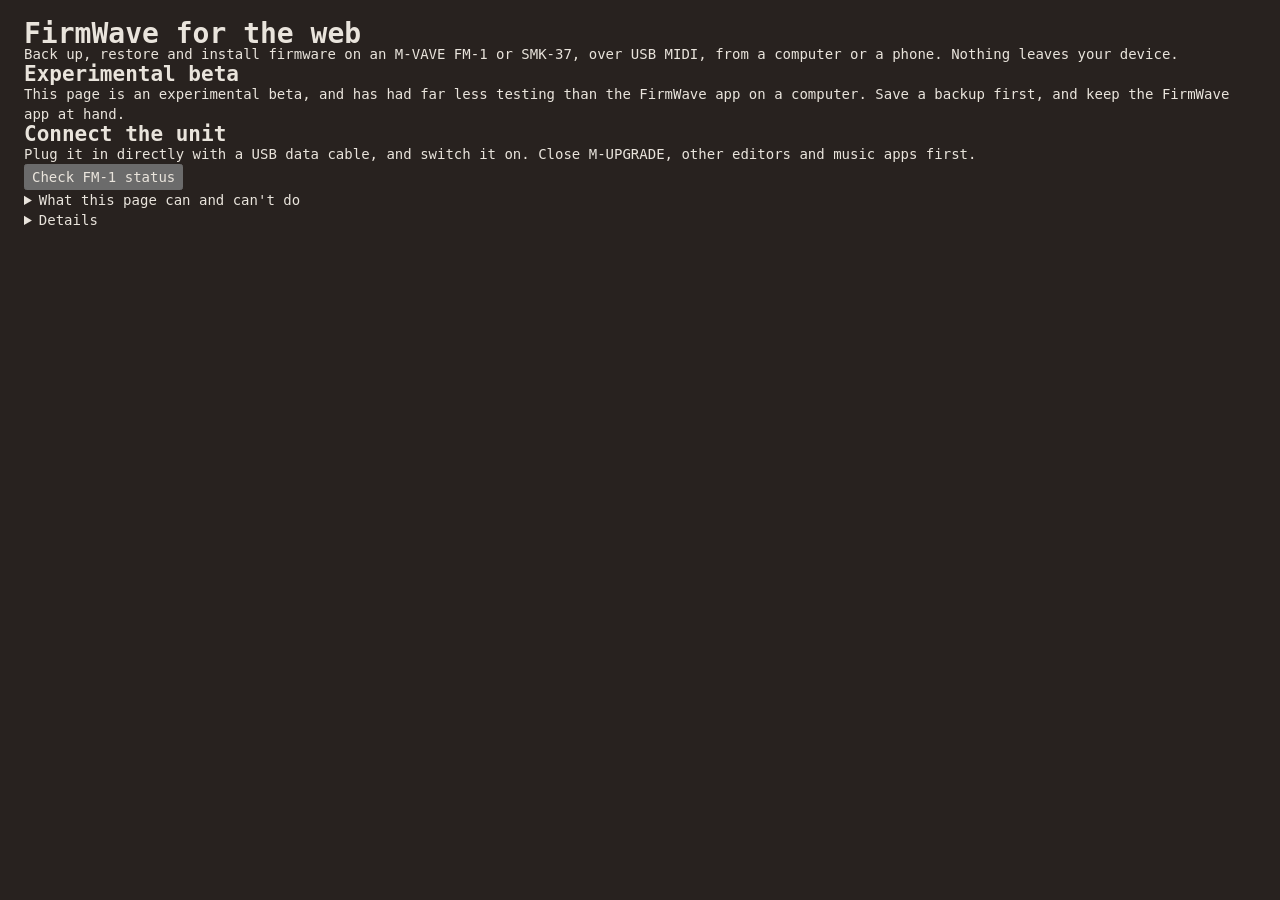
==== commit 94ee7257: "FirmWave 2.0.0: rename from M-Flasher +, new identity - Package, command and installers: firmwave (F" ====
--- a/web/index.html
+++ b/web/index.html
@@ -2,141 +2,83 @@
 <html lang="en">
 <head>
 <meta charset="utf-8">
-<meta name="viewport" content="width=device-width, initial-scale=1, viewport-fit=cover">
-<title>M-Flasher + for the web</title>
+<meta name="viewport" content="width=device-width, initial-scale=1">
+<title>FirmWave for the web</title>
 <meta name="description" content="Back up, restore and install firmware on an M-VAVE FM-1 or SMK-37 from your browser, over USB MIDI.">
-<meta name="theme-color" content="#28221f">
 <link rel="icon" href="assets/icon-256.png">
-<link rel="preconnect" href="https://fonts.googleapis.com">
-<link rel="preconnect" href="https://fonts.gstatic.com" crossorigin>
-<link rel="stylesheet" href="https://fonts.googleapis.com/css2?family=Barlow+Condensed:wght@600;700&family=IBM+Plex+Mono&family=Saira:ital,wght@1,900&family=Share+Tech+Mono&family=VT323&display=swap">
 <link rel="stylesheet" href="style.css">
 </head>
 <body>
-<header class="top">
-  <h1 class="wordmark">M-Flasher +</h1>
-  <p class="subtitle"><span>USB MIDI firmware utility</span><span>in the browser · experimental beta</span></p>
-  <p class="unit-line" id="unit-line"><span id="unit-line-text">No unit</span><i class="led" id="unit-led"></i></p>
-  <nav class="tabs" aria-label="Sections">
-    <button type="button" class="tab active" aria-current="page">Device</button>
-    <button type="button" class="tab" id="about-tab">About</button>
-  </nav>
-  <span class="version">web beta</span>
+<header>
+  <h1>FirmWave <span>for the web</span></h1>
+  <p>Back up, restore and install firmware on an M-VAVE FM-1 or SMK-37, over USB MIDI, from a computer or a phone. Nothing leaves your device.</p>
 </header>
+<main>
+  <section id="test-notice">
+    <h2>Experimental beta</h2>
+    <p>This page is an experimental beta, and has had far less testing than the FirmWave app on a computer. Save a backup first, and keep the FirmWave app at hand.</p>
+  </section>
+  <section id="unsupported" hidden>
+    <h2>This browser can't reach MIDI devices</h2>
+    <p>Safari doesn't support Web MIDI, so it can't reach the unit. Download the MIDI Browser app and open this page there: it installs m-bootloader and firmware without problems. On a computer or Android, Chrome, Edge, Brave and Firefox work too.</p>
+  </section>
 
-<main class="body">
-  <div class="col col-left">
-    <h2 class="section-label">Connected device</h2>
-    <div class="lcd" id="lcd" data-state="ready" aria-live="polite">
-      <div class="screen">
-        <p class="lcd-title" id="lcd-title">No unit</p>
-        <p class="lcd-line" id="lcd-status"></p>
-        <p class="lcd-line" id="lcd-detail"></p>
-        <div class="lcd-bar" id="lcd-bar" hidden><i id="lcd-bar-fill"></i></div>
-        <hr>
-        <p class="lcd-line" id="lcd-prompt"></p>
-      </div>
-    </div>
+  <section id="connect">
+    <h2>Connect the unit</h2>
+    <p id="hint">Plug it in directly with a USB data cable, and switch it on. Close M-UPGRADE, other editors and music apps first.</p>
+    <button id="connect-button" type="button">Check FM-1 status</button>
+    <label id="port-row" hidden>Port <select id="port-select"></select></label>
+  </section>
 
-    <div class="foot">
-      <button type="button" class="op" id="check-button" data-icon="bootloader"><span class="label">Check FM-1 status</span><i class="led"></i></button>
-      <button type="button" class="op" id="bootloader-button" data-icon="bootloader"><span class="label">Install m-bootloader</span><i class="led"></i></button>
-    </div>
-    <label class="port-row" id="port-row" hidden><span>Port</span> <select id="port-select"></select></label>
+  <section id="unit" hidden>
+    <h2>This unit</h2>
+    <dl id="unit-facts"></dl>
+    <ul id="unit-notes"></ul>
+  </section>
 
-    <p class="notice" id="notice"><span class="notice-icon" data-icon="check-attention"></span><b id="notice-name"></b> <span id="notice-text"></span></p>
-    <p class="status" id="status" role="status"></p>
+  <section id="actions" hidden>
+    <h2>What to do</h2>
+    <div id="action-list"></div>
+    <input id="backup-file" type="file" accept=".bin" hidden>
+    <input id="firmware-file" type="file" accept=".fwsc" hidden>
+  </section>
 
-    <section class="block" id="device-info" hidden>
-      <h2 class="section-label">Device info</h2>
-      <dl class="info" id="info"></dl>
-    </section>
+  <section id="progress" hidden aria-live="polite">
+    <h2 id="progress-title"></h2>
+    <progress id="progress-bar" max="100" value="0"></progress>
+    <p id="progress-text"></p>
+    <p id="keep-open"><strong>Keep this tab in front, and don't unplug the unit.</strong></p>
+  </section>
 
-    <section class="block" id="operations" hidden>
-      <h2 class="section-label">Operations</h2>
-      <div class="ops" id="ops">
-        <button type="button" class="op" id="op-backup" data-icon="backup"><span class="label">Save<br> backup</span><i class="led"></i></button>
-        <button type="button" class="op" id="op-restore" data-icon="restore"><span class="label">Restore<br> backup</span><i class="led"></i></button>
-        <button type="button" class="op" id="op-firmware" data-icon="firmware"><span class="label">Install<br> firmware</span><i class="led"></i></button>
-      </div>
-      <div class="more" id="more"></div>
-    </section>
+  <p id="status" role="status"></p>
 
-    <section class="block" id="form" hidden>
-      <h2 class="section-label" id="form-label">Firmware file (.fwsc)</h2>
-      <div class="file-row">
-        <button type="button" class="btn" id="form-choose">Choose file</button>
-        <p class="field" id="form-field">No file chosen</p>
-      </div>
-      <button type="button" class="btn primary wide" id="form-go" disabled>Review</button>
-      <input id="backup-file" type="file" accept=".bin" hidden>
-      <input id="firmware-file" type="file" accept=".fwsc" hidden>
-    </section>
+  <details>
+    <summary>What this page can and can't do</summary>
+    <ul>
+      <li><strong>On a unit running normal firmware:</strong> it starts a small helper program through the firmware's own update route. That writes a few KiB to the area firmware keeps for updates, then the unit runs the helper from RAM. When you finish, or after 5 minutes without this page asking anything, it goes back to its firmware.</li>
+      <li><strong>With m-bootloader:</strong> hold PLAY (SEQ PLAY on the SMK-37) at power-on, choose MIDI MODE, and press Check FM-1 status. That works with no firmware at all, and writes nothing until you ask.</li>
+      <li><strong>Backups</strong> are the whole flash, byte for byte, in the same format as the FirmWave app on a computer, and checked with a CRC the chip computes. Keep them safe.</li>
+      <li><strong>Restoring</strong> covers firmware, settings and presets. The bootloader and key area are never written from here, nor the SMK-37's calibration and Bluetooth data.</li>
+      <li><strong>You still need the FirmWave app on a computer</strong> for a unit that won't start and has no m-bootloader, for download mode, and to put the stock bootloader back. <a href="https://github.com/wellingtonsaam/firmwave-mflasher-plus">Get FirmWave</a>.</li>
+    </ul>
+  </details>
 
-    <div class="progress-log">
-      <section class="block">
-        <h2 class="section-label">Transfer progress</h2>
-        <ol class="steps" id="steps">
-          <li data-step="read">Read</li><li data-step="backup">Backup</li><li data-step="write">Write</li><li data-step="verify">Verify</li>
-        </ol>
-      </section>
-      <section class="block">
-        <h2 class="section-label">Operation log</h2>
-        <pre class="log" id="log"></pre>
-      </section>
-    </div>
-  </div>
-
-  <div class="col col-right">
-    <section class="block map-block" id="map-block">
-      <h2 class="section-label">Flash map · 1 MiB = 256 × 4 KiB</h2>
-      <div class="map" id="map" role="img" aria-label="Flash map"></div>
-      <ul class="legend" id="legend"></ul>
-      <p class="change-note" id="change-note">Nothing marked: choose a file to see what changes</p>
-    </section>
-
-    <section class="block" id="safety" hidden>
-      <div class="safety-head"><h2 class="section-label">Safety check</h2><span id="safety-count"></span></div>
-      <ul class="safety" id="safety-rows"></ul>
-    </section>
-  </div>
+  <details id="log-box">
+    <summary>Details</summary>
+    <pre id="log"></pre>
+  </details>
 </main>
 
-<details class="about-box">
-  <summary>What this page can and can't do</summary>
-  <ul>
-    <li><strong>On a unit running normal firmware:</strong> Check FM-1 status starts a small helper program through the firmware's own update route. That writes a few KiB to the area firmware keeps for updates, then the unit runs the helper from RAM. When you finish, or after 5 minutes without this page asking anything, it goes back to its firmware.</li>
-    <li><strong>With m-bootloader:</strong> hold PLAY (SEQ PLAY on the SMK-37) at power-on, choose MIDI MODE, and press Check FM-1 status. That works with no firmware at all, and writes nothing until you ask.</li>
-    <li><strong>Backups</strong> are the whole flash, byte for byte, in the same format as the M-Flasher + app on a computer, and checked with a CRC the chip computes. They go to your Downloads. Keep them safe.</li>
-    <li><strong>Restoring</strong> covers firmware, settings and presets. The bootloader and key area are never written from here, nor the SMK-37's calibration and Bluetooth data.</li>
-    <li><strong>You still need the M-Flasher + app on a computer</strong> for a unit that won't start and has no m-bootloader, for download mode, and to put the stock bootloader back. <a href="https://github.com/wellingtonsaam/m-flasher-plus">Get M-Flasher +</a>.</li>
-  </ul>
-</details>
-
-<nav class="bottom-nav" aria-label="Sections">
-  <button type="button" class="active" aria-current="page">Device</button>
-  <button type="button" id="about-tab-mobile">About</button>
-</nav>
-
-<dialog id="confirm" class="dialog">
+<dialog id="confirm">
   <form method="dialog">
-    <h2 class="dialog-title" id="confirm-title"></h2>
-    <p class="dialog-lcd" id="confirm-plan" hidden></p>
-    <pre class="dialog-body" id="confirm-text"></pre>
-    <ul class="dialog-warnings" id="confirm-warnings"></ul>
-    <label class="dialog-check" id="confirm-check-row"><input id="confirm-check" type="checkbox"> <span id="confirm-check-text"></span></label>
-    <menu class="keys">
-      <button class="btn" id="confirm-cancel" value="cancel" type="submit">Cancel</button>
-      <button class="btn primary" id="confirm-ok" value="ok" type="submit"></button>
+    <h2 id="confirm-title"></h2>
+    <pre id="confirm-text"></pre>
+    <ul id="confirm-warnings"></ul>
+    <label id="confirm-check-row"><input id="confirm-check" type="checkbox"> <span id="confirm-check-text"></span></label>
+    <menu>
+      <button id="confirm-cancel" value="cancel" type="submit">Cancel</button>
+      <button id="confirm-ok" value="ok" type="submit" class="danger"></button>
     </menu>
-  </form>
-</dialog>
-
-<dialog id="message" class="dialog">
-  <form method="dialog">
-    <h2 class="dialog-title" id="message-title"></h2>
-    <pre class="dialog-body" id="message-text"></pre>
-    <menu class="keys"><button class="btn" value="ok" type="submit" id="message-ok">Close</button></menu>
   </form>
 </dialog>
 <script type="module" src="app.js"></script>
